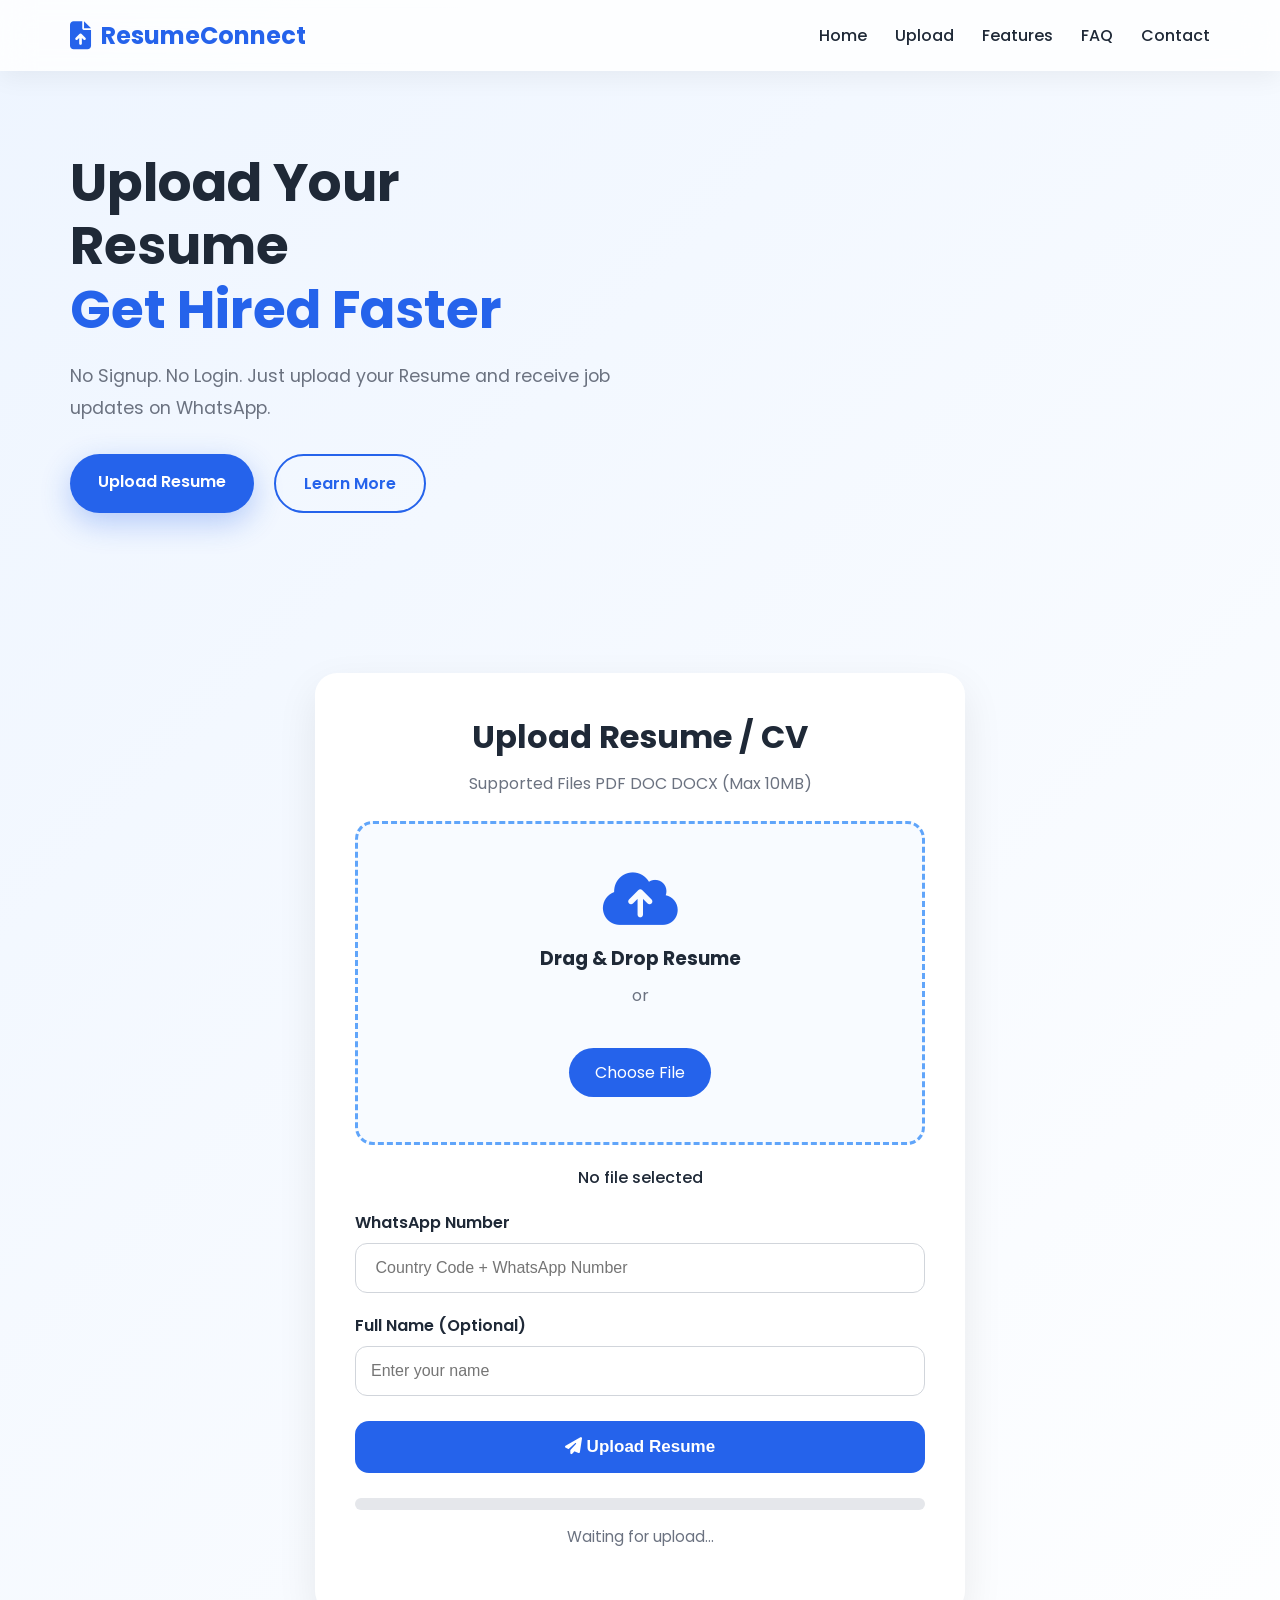
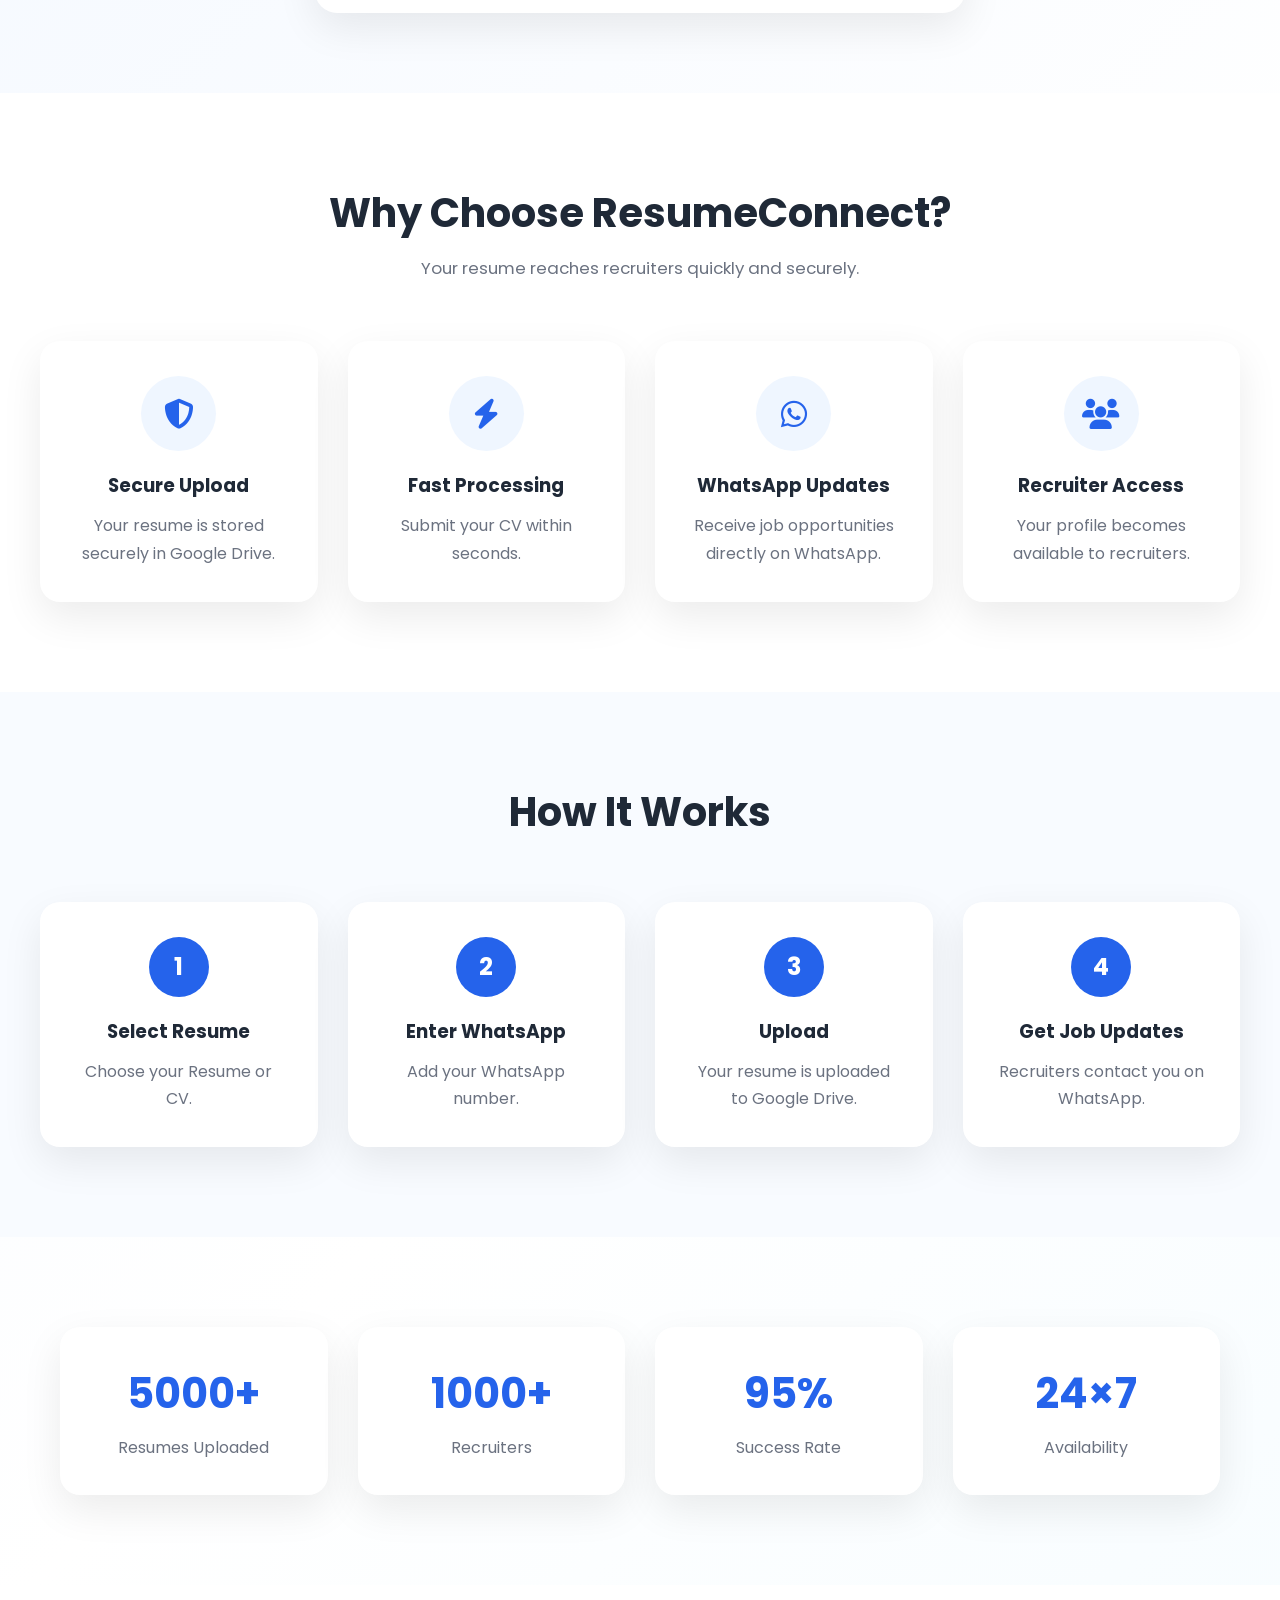
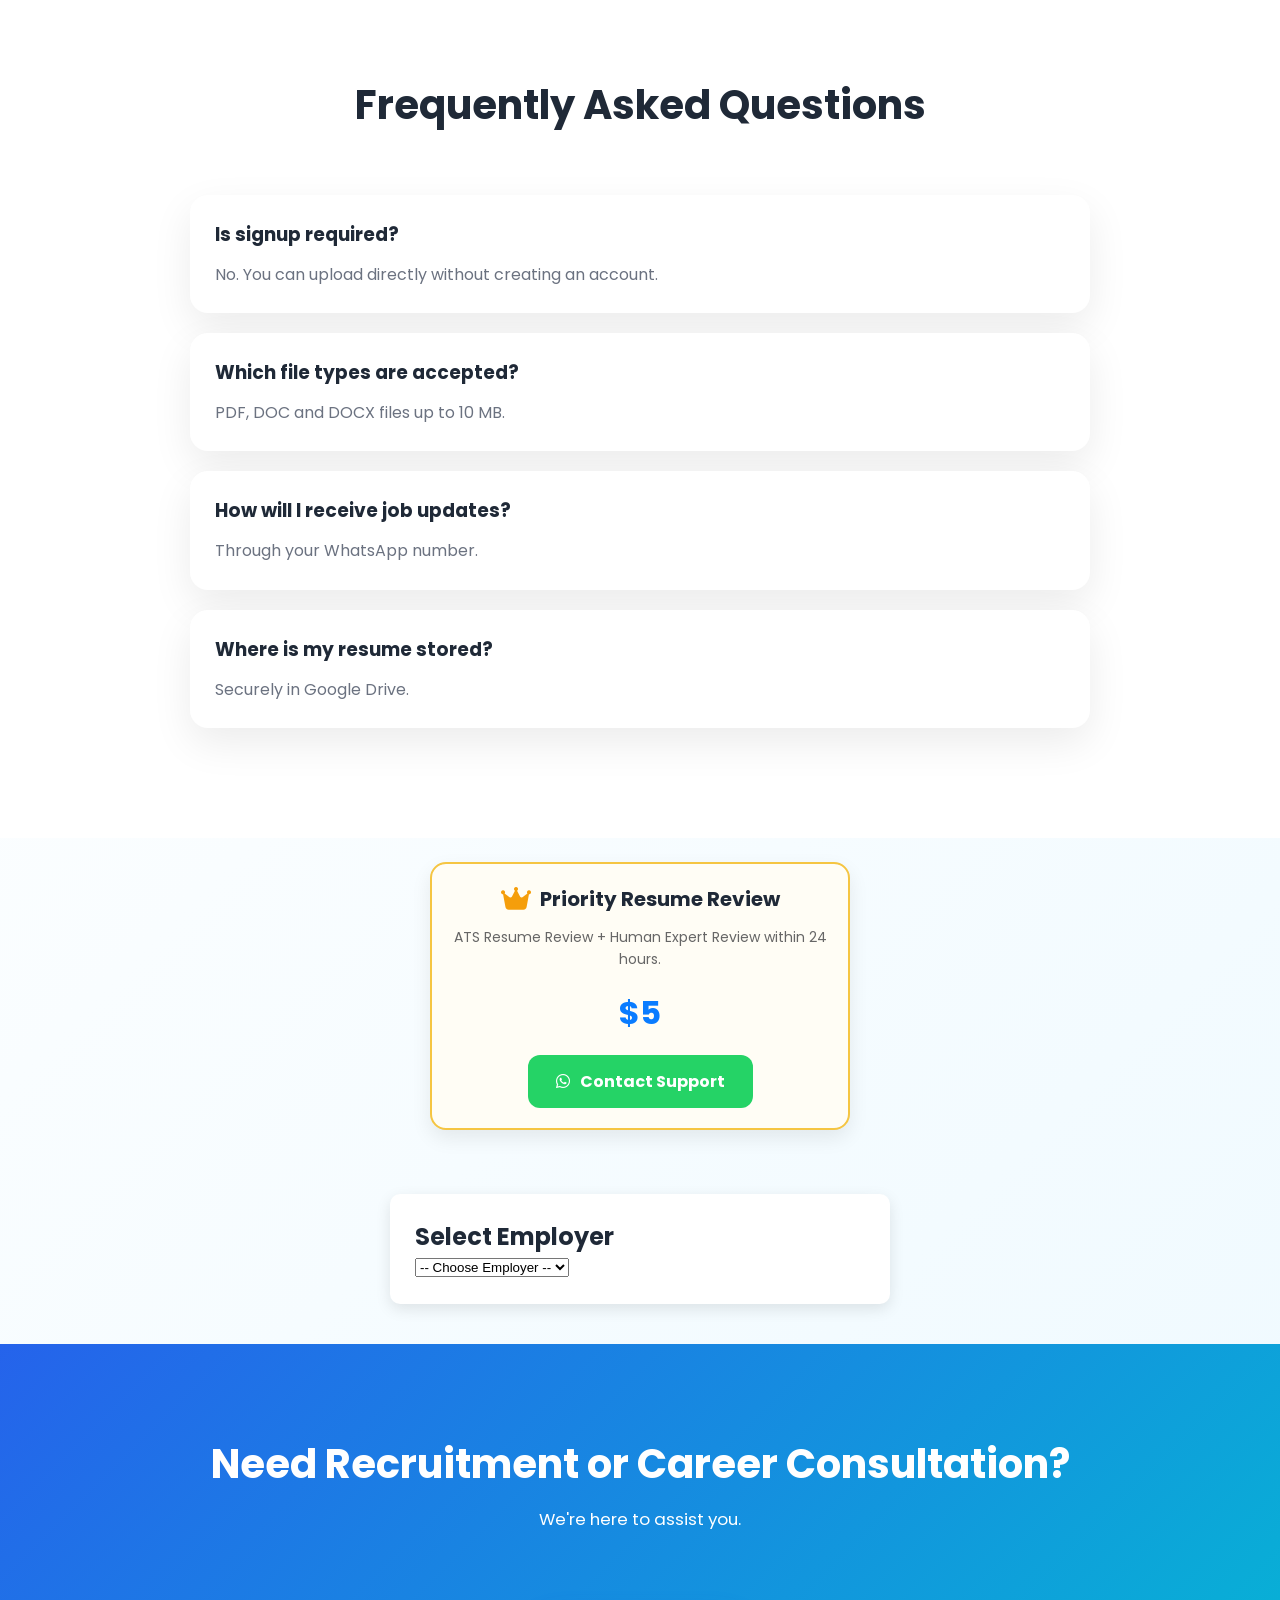
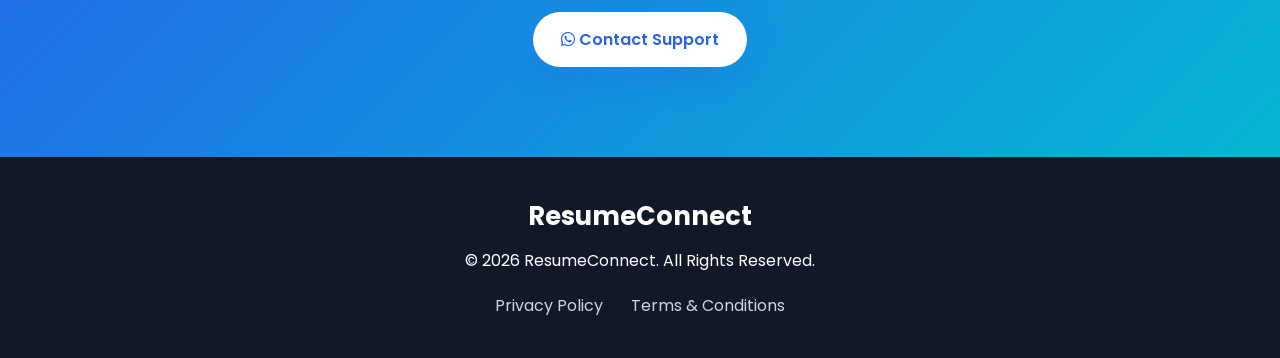
==== index.html @ d7effb2f "Update employer options and resume data in HTML" ====
<!DOCTYPE html>
<html lang="en">

<head>
     <script 
  src="https://www.paypal.com/sdk/js?client-id=BAANwyxr1HdCuEDEHRV8yUer4SgSxndlRr9luYBa_wsz7UyWCj4NZABFgN56H23LthIzaVxURH0IZJBGes&components=hosted-buttons&disable-funding=venmo&currency=USD">
</script>

<meta charset="UTF-8">
<meta name="viewport"
content="width=device-width, initial-scale=1.0">

<title>ResumeConnect| Resume Upload Portal | Get Hired Faster</title>

<meta name="description"
content="Upload your Resume or CV without Signup and get job opportunities on WhatsApp.">

<meta name="keywords"
content="Resume Upload,CV Upload,Jobs,WhatsApp Jobs,Career">

<link rel="preconnect"
href="https://fonts.googleapis.com">

<link rel="preconnect"
href="https://fonts.gstatic.com"
crossorigin>

<link href="https://fonts.googleapis.com/css2?family=Poppins:wght@300;400;500;600;700;800&display=swap"
rel="stylesheet">

<link rel="stylesheet"
href="style.css">

<link rel="stylesheet"
href="https://cdnjs.cloudflare.com/ajax/libs/font-awesome/6.6.0/css/all.min.css">

</head>

<body>

<!-- Loading Screen -->



<!-- Navigation -->

<header>

<nav class="navbar">

<div class="logo">

<i class="fa-solid fa-file-arrow-up"></i>

<span>ResumeConnect</span>

</div>

<ul>

<li><a href="https://resumeconnect.online">Home</a></li>

<li><a href="#upload">Upload</a></li>

<li><a href="#features">Features</a></li>

<li><a href="#faq">FAQ</a></li>

<li><a href="#contact">Contact</a></li>

</ul>

</nav>

</header>

<!-- Hero Section -->

<section class="hero">

<div class="hero-left">

<h1>

Upload Your Resume

<span>Get Hired Faster</span>

</h1>

<p>

No Signup.

No Login.

Just upload your Resume and receive job updates on WhatsApp.

</p>

<div class="hero-buttons">

<a href="#upload"
class="primary-btn">

Upload Resume

</a>

<a href="#features"
class="secondary-btn">

Learn More

</a>

</div>

</div>

<div class="hero-right">



</div>

</section>

<!-- Upload Section -->

<section
id="upload"
class="upload-section">

<div class="upload-card">

<h2>

Upload Resume / CV

</h2>

<p>

Supported Files

PDF

DOC

DOCX

(Max 10MB)

</p>

<div
id="dropArea"
class="drop-area">

<i
class="fa-solid fa-cloud-arrow-up"></i>

<h3>

Drag & Drop Resume

</h3>

<p>

or

</p>

<label
for="resume">

Choose File

</label>
<input
    type="file"
    id="resume"
    accept=".pdf,.doc,.docx"
    style="display:none;"
>

</div>

<div class="selected-file">

<span id="fileName">

No file selected

</span>

</div>

<div class="form-group">

<label>

WhatsApp Number

</label>

<input

type="tel"

id="whatsapp"

placeholder=" Country Code + WhatsApp Number "

required>

</div>

<div class="form-group">

<label>

Full Name (Optional)

</label>

<input

type="text"

id="fullname"

placeholder="Enter your name">

</div>

<button
id="uploadBtn" type="button">

<i class="fa-solid fa-paper-plane"></i>

Upload Resume

</button>

<div
class="progress-box">

<div
id="progressBar">

</div>

</div>

<p
id="status">

Waiting for upload...

</p>

</div>

</section>
    
<!-- Features section starts in Part 2 -->



<!-- =========================
     FEATURES SECTION
========================= -->
<section id="features" class="features">

    <div class="section-title">
        <h2>Why Choose ResumeConnect?</h2>
        <p>Your resume reaches recruiters quickly and securely.</p>
    </div>

    <div class="feature-grid">

        <div class="feature-card">
            <i class="fa-solid fa-shield-halved"></i>
            <h3>Secure Upload</h3>
            <p>Your resume is stored securely in Google Drive.</p>
        </div>

        <div class="feature-card">
            <i class="fa-solid fa-bolt"></i>
            <h3>Fast Processing</h3>
            <p>Submit your CV within seconds.</p>
        </div>

        <div class="feature-card">
            <i class="fa-brands fa-whatsapp"></i>
            <h3>WhatsApp Updates</h3>
            <p>Receive job opportunities directly on WhatsApp.</p>
        </div>

        <div class="feature-card">
            <i class="fa-solid fa-users"></i>
            <h3>Recruiter Access</h3>
            <p>Your profile becomes available to recruiters.</p>
        </div>

    </div>

</section>

<!-- =========================
     HOW IT WORKS
========================= -->

<section class="steps">

    <div class="section-title">

        <h2>How It Works</h2>

    </div>

    <div class="steps-grid">

        <div class="step">
            <span>1</span>
            <h3>Select Resume</h3>
            <p>Choose your Resume or CV.</p>
        </div>

        <div class="step">
            <span>2</span>
            <h3>Enter WhatsApp</h3>
            <p>Add your WhatsApp number.</p>
        </div>

        <div class="step">
            <span>3</span>
            <h3>Upload</h3>
            <p>Your resume is uploaded to Google Drive.</p>
        </div>

        <div class="step">
            <span>4</span>
            <h3>Get Job Updates</h3>
            <p>Recruiters contact you on WhatsApp.</p>
        </div>

    </div>

</section>

<!-- =========================
     STATS
========================= -->

<section class="stats">

<div class="stat">
<h2>5000+</h2>
<p>Resumes Uploaded</p>
</div>

<div class="stat">
<h2>1000+</h2>
<p>Recruiters</p>
</div>

<div class="stat">
<h2>95%</h2>
<p>Success Rate</p>
</div>

<div class="stat">
<h2>24×7</h2>
<p>Availability</p>
</div>

</section>

<!-- =========================
     FAQ
========================= -->

<section id="faq" class="faq">

<div class="section-title">

<h2>Frequently Asked Questions</h2>

</div>

<div class="faq-item">
<h3>Is signup required?</h3>
<p>No. You can upload directly without creating an account.</p>
</div>

<div class="faq-item">
<h3>Which file types are accepted?</h3>
<p>PDF, DOC and DOCX files up to 10 MB.</p>
</div>

<div class="faq-item">
<h3>How will I receive job updates?</h3>
<p>Through your WhatsApp number.</p>
</div>

<div class="faq-item">
<h3>Where is my resume stored?</h3>
<p>Securely in Google Drive.</p>
</div>

</section>
    



    <div class="priority-box">

    <div class="priority-header">
        <i class="fa-solid fa-crown"></i>
        <h3>Priority Resume Review</h3>
    </div>

    <p class="priority-text">
        ATS Resume Review + Human Expert Review within 24 hours.
    </p>

    <div class="price">
        $5
    </div>
<a href="https://wa.me/918374924746?text=Hi%20ResumeConnect,%20I%20need%20help%20with%20Priority%20Resume%20Review."
   class="support-btn"
   target="_blank"
   rel="noopener">
    <i class="fa-brands fa-whatsapp"></i>
    Contact Support
</a>
</div>

</div>
     <div id="paypal-button-container"></div>
     <div class="form-wrapper">
    <!-- Resume upload form -->
</div>


<section class="container employer-target" style="max-width:500px;margin:40px auto;background:#fff;padding:25px;border-radius:10px;box-shadow:0 5px 15px rgba(0,0,0,.1);">
<h2>Select Employer</h2>
<select id="employerSelect">
<option value="">-- Choose Employer --</option>
<option value="clarity">Clarity</option>
<option value="flipkart">Flipkart</option>
<option value="blurb">Blurb</option>
<option value="Servicenow">ServiceNow</option>
</select>
<div class="result" id="resultBox" style="display:none;margin-top:20px;padding:20px;background:#eef7ff;border-left:5px solid #007bff;border-radius:6px;">
<h3 id="companyName"></h3>
<p>Weekly Resume Target</p>
<div class="range" id="targetRange" style="font-size:22px;font-weight:bold;color:#28a745;"></div>
</div>
</section>
<script>
const resumeData={clarity:"90",fipkart:"95",blurb:"98",Servicenow:"92"};
const select=document.getElementById("employerSelect");
const result=document.getElementById("resultBox");
const company=document.getElementById("companyName");
const range=document.getElementById("targetRange");
if(select){
select.addEventListener("change",function(){
const employer=this.value;
if(employer){
company.textContent=employer.charAt(0).toUpperCase()+employer.slice(1);
range.textContent=resumeData[employer];
result.style.display="block";
}else{result.style.display="none";}
});
}
</script>


<!-- =========================
     CONTACT
========================= -->

<section id="contact" class="contact">

<div class="section-title">

<h2>Need Recruitment or Career Consultation?</h2>

<p>We're here to assist you.</p>

</div>

<a href="https://wa.me/918374924746" class="primary-btn">

<i class="fa-brands fa-whatsapp"></i>

Contact Support

</a>

</section>

<!-- =========================
     FOOTER
========================= -->

<footer>

<div class="footer-logo">

ResumeConnect

</div>

<p>

© 2026 ResumeConnect. All Rights Reserved.

</p>

<div class="footer-links">

<a href="privacy.html">Privacy Policy</a>

<a href="terms.html">Terms & Conditions</a>

</div>

</footer>

<button id="backToTop">
↑
<i class="fa-solid fa-arrow-up"></i>
    <div id="paypal-button-container"></div>
</button>
     <script src="Script.js"></script>

</body>

</html>
---- style.css ----
/* ===========================
   GOOGLE FONTS & RESET
=========================== */

@import url('https://fonts.googleapis.com/css2?family=Poppins:wght@300;400;500;600;700;800&display=swap');

*{
    margin:0;
    padding:0;
    box-sizing:border-box;
}

:root{

    --primary:#2563eb;
    --primary-dark:#1d4ed8;
    --secondary:#06b6d4;
    --success:#22c55e;
    --danger:#ef4444;

    --text:#1f2937;
    --text-light:#6b7280;

    --bg:#f5f7fb;
    --white:#ffffff;

    --radius:18px;

    --shadow:
    0 15px 40px rgba(0,0,0,.08);

    --transition:.35s ease;
}

html{
    scroll-behavior:smooth;
}

body{

    font-family:'Poppins',sans-serif;

    background:linear-gradient(
    135deg,
    #eef5ff,
    #ffffff,
    #edf9ff);

    color:var(--text);

    overflow-x:hidden;

}



.spinner{

    width:65px;

    height:65px;

    border-radius:50%;

    border:6px solid #dbeafe;

    border-top:6px solid var(--primary);

    animation:spin 1s linear infinite;

}

@keyframes spin{

100%{

transform:rotate(360deg);

}

}

/* ===========================
      NAVIGATION
=========================== */

header{

position:sticky;

top:0;

z-index:999;

backdrop-filter:blur(16px);

background:rgba(255,255,255,.82);

box-shadow:0 8px 25px rgba(0,0,0,.05);

}

.navbar{

max-width:1200px;

margin:auto;

display:flex;

justify-content:space-between;

align-items:center;

padding:18px 30px;

}

.logo{

display:flex;

align-items:center;

gap:10px;

font-size:1.5rem;

font-weight:700;

color:var(--primary);

}

.logo i{

font-size:28px;

}

.navbar ul{

display:flex;

list-style:none;

gap:28px;

}

.navbar a{

text-decoration:none;

color:var(--text);

font-weight:500;

transition:.3s;

}

.navbar a:hover{

color:var(--primary);

}

/* ===========================
      HERO
=========================== */

.hero{

max-width:1200px;

margin:auto;

padding:80px 30px;

display:grid;

grid-template-columns:1fr 1fr;

gap:50px;

align-items:center;

}

.hero h1{

font-size:3.3rem;

line-height:1.2;

margin-bottom:20px;

}

.hero h1 span{

color:var(--primary);

display:block;

}

.hero p{

font-size:1.1rem;

line-height:1.8;

color:var(--text-light);

margin-bottom:30px;

}

.hero img{

width:100%;

animation:float 5s ease-in-out infinite;

}

@keyframes float{

50%{

transform:translateY(-18px);

}

}

/* ===========================
      BUTTONS
=========================== */

.hero-buttons{

display:flex;

gap:20px;

flex-wrap:wrap;

}

.primary-btn{

background:var(--primary);

color:#fff;

padding:15px 28px;

border-radius:50px;

text-decoration:none;

font-weight:600;

transition:var(--transition);

box-shadow:0 10px 30px rgba(37,99,235,.30);

}

.primary-btn:hover{

transform:translateY(-4px);

background:var(--primary-dark);

}

.secondary-btn{

padding:15px 28px;

border-radius:50px;

border:2px solid var(--primary);

text-decoration:none;

color:var(--primary);

font-weight:600;

transition:var(--transition);

}

.secondary-btn:hover{

background:var(--primary);

color:#fff;

}

/* ===========================
      UPLOAD CARD
=========================== */

.upload-section{

padding:80px 20px;

display:flex;

justify-content:center;

}

.upload-card{

width:100%;

max-width:650px;

background:#fff;

border-radius:22px;

padding:40px;

box-shadow:var(--shadow);

text-align:center;

}

.upload-card h2{

font-size:2rem;

margin-bottom:10px;

}

.upload-card p{

color:var(--text-light);

margin-bottom:25px;

}

.drop-area{

border:3px dashed #60a5fa;

padding:45px;

border-radius:18px;

cursor:pointer;

transition:.3s;

background:#f8fbff;

}

.drop-area:hover{

background:#eff6ff;

border-color:var(--primary);

}

.drop-area i{

font-size:60px;

color:var(--primary);

margin-bottom:15px;

}

.drop-area h3{

margin-bottom:10px;

}

.drop-area label{

display:inline-block;

margin-top:15px;

padding:12px 26px;

background:var(--primary);

color:#fff;

border-radius:40px;

cursor:pointer;

}

.selected-file{

margin:20px 0;

font-weight:500;

color:var(--text);

}

.form-group{

margin-top:20px;

text-align:left;

}

.form-group label{

display:block;

margin-bottom:8px;

font-weight:600;

}

.form-group input{

width:100%;

padding:15px;

border-radius:12px;

border:1px solid #d1d5db;

font-size:16px;

outline:none;

transition:.3s;

}

.form-group input:focus{

border-color:var(--primary);

box-shadow:0 0 0 4px rgba(37,99,235,.15);

}

#uploadBtn{

margin-top:25px;

width:100%;

padding:16px;

border:none;

border-radius:14px;

background:var(--primary);

color:#fff;

font-size:17px;

font-weight:600;

cursor:pointer;

transition:.3s;

}

#uploadBtn:hover{

background:var(--primary-dark);

transform:translateY(-2px);

}

.progress-box{

margin-top:25px;

width:100%;

height:12px;

background:#e5e7eb;

border-radius:20px;

overflow:hidden;

}

#progressBar{

width:0%;

height:100%;

background:linear-gradient(
90deg,
#2563eb,
#06b6d4);

transition:width .4s ease;

}

#status{

margin-top:15px;

font-size:.95rem;

color:var(--text-light);

}


/* ===========================
   RESPONSIVE DESIGN
=========================== */

@media (max-width:1024px){

.hero{
grid-template-columns:1fr;
text-align:center;
}

.hero-buttons{
justify-content:center;
}

.hero-right{
order:-1;
}

.navbar{
padding:16px 20px;
}

}

@media (max-width:768px){

.navbar{
flex-direction:column;
gap:18px;
}

.navbar ul{
flex-wrap:wrap;
justify-content:center;
gap:16px;
}

.hero{
padding:60px 20px;
}

.hero h1{
font-size:2.4rem;
}

.upload-card{
padding:25px;
}

.drop-area{
padding:30px 20px;
}

.section-title h2{
font-size:2rem;
}

}

@media (max-width:480px){

.hero h1{
font-size:2rem;
}

.primary-btn,
.secondary-btn,
#uploadBtn{
width:100%;
text-align:center;
}

.feature-card,
.step,
.stat{
padding:25px;
}

}

/* ===========================
   SCROLLBAR
=========================== */

::-webkit-scrollbar{
width:10px;
}

::-webkit-scrollbar-track{
background:#eef2ff;
}

::-webkit-scrollbar-thumb{
background:var(--primary);
border-radius:20px;
}

::-webkit-scrollbar-thumb:hover{
background:var(--primary-dark);
}

/* ===========================
   ANIMATIONS
=========================== */

@keyframes fadeUp{

from{
opacity:0;
transform:translateY(40px);
}

to{
opacity:1;
transform:translateY(0);
}

}

@keyframes zoomIn{

from{
opacity:0;
transform:scale(.9);
}

to{
opacity:1;
transform:scale(1);
}

}

.feature-card,
.step,
.stat,
.faq-item,
.upload-card{

animation:fadeUp .8s ease both;

}

/* ===========================
   HOVER EFFECTS
=========================== */

.feature-card:hover,
.step:hover,
.stat:hover,
.faq-item:hover{

transform:translateY(-8px);

box-shadow:0 20px 45px rgba(0,0,0,.12);

}

/* ===========================
   INPUT STATES
=========================== */

input:focus{

outline:none;

border-color:var(--primary);

box-shadow:0 0 0 4px rgba(37,99,235,.15);

}

/* ===========================
   DARK MODE
=========================== */

body.dark{

background:#0f172a;

color:#f8fafc;

}

body.dark header{

background:rgba(15,23,42,.9);

}

body.dark .upload-card,
body.dark .feature-card,
body.dark .step,
body.dark .faq-item,
body.dark .stat{

background:#1e293b;

color:#fff;

}

body.dark p{

color:#cbd5e1;

}

body.dark footer{

background:#020617;

}

/* ===========================
   UTILITIES
=========================== */

.text-center{
text-align:center;
}

.hidden{
display:none;
}

.mt-1{margin-top:10px;}
.mt-2{margin-top:20px;}
.mt-3{margin-top:30px;}
.mt-4{margin-top:40px;}

.mb-1{margin-bottom:10px;}
.mb-2{margin-bottom:20px;}
.mb-3{margin-bottom:30px;}
.mb-4{margin-bottom:40px;}

/* ===========================
   REDUCED MOTION
=========================== */

@media (prefers-reduced-motion:reduce){

*{
animation:none !important;
transition:none !important;
scroll-behavior:auto !important;
}

}

/* ===========================
   PRINT
=========================== */

@media print{

header,
footer,
#backToTop,
#loader{

display:none;

}

body{

background:#fff;

color:#000;

}

  }
/* ===========================
   SECTION TITLE
=========================== */

.section-title{
    text-align:center;
    margin-bottom:60px;
}

.section-title h2{
    font-size:2.5rem;
    color:var(--text);
    margin-bottom:12px;
}

.section-title p{
    color:var(--text-light);
    font-size:1.05rem;
}

/* ===========================
   FEATURES
=========================== */

.features{
    padding:90px 20px;
    background:#ffffff;
}

.feature-grid{
    max-width:1200px;
    margin:auto;
    display:grid;
    grid-template-columns:repeat(auto-fit,minmax(250px,1fr));
    gap:30px;
}

.feature-card{
    background:#fff;
    padding:35px;
    border-radius:20px;
    text-align:center;
    box-shadow:var(--shadow);
    transition:var(--transition);
}

.feature-card:hover{
    transform:translateY(-10px);
}

.feature-card i{
    width:75px;
    height:75px;
    border-radius:50%;
    background:#eff6ff;
    color:var(--primary);
    display:flex;
    justify-content:center;
    align-items:center;
    margin:0 auto 20px;
    font-size:30px;
}

.feature-card h3{
    margin-bottom:12px;
}

.feature-card p{
    color:var(--text-light);
    line-height:1.7;
}

/* ===========================
   HOW IT WORKS
=========================== */

.steps{
    padding:90px 20px;
    background:#f8fbff;
}

.steps-grid{
    max-width:1200px;
    margin:auto;
    display:grid;
    grid-template-columns:repeat(auto-fit,minmax(220px,1fr));
    gap:30px;
}

.step{
    background:#fff;
    padding:35px;
    border-radius:20px;
    text-align:center;
    box-shadow:var(--shadow);
}

.step span{
    display:inline-flex;
    justify-content:center;
    align-items:center;
    width:60px;
    height:60px;
    border-radius:50%;
    background:var(--primary);
    color:#fff;
    font-size:24px;
    font-weight:700;
    margin-bottom:20px;
}

.step h3{
    margin-bottom:12px;
}

.step p{
    color:var(--text-light);
    line-height:1.7;
}

/* ===========================
   STATS
=========================== */

.stats{
    padding:90px 20px;
    display:grid;
    grid-template-columns:repeat(auto-fit,minmax(220px,1fr));
    gap:30px;
    max-width:1200px;
    margin:auto;
}

.stat{
    background:#fff;
    border-radius:20px;
    padding:35px;
    text-align:center;
    box-shadow:var(--shadow);
}

.stat h2{
    color:var(--primary);
    font-size:2.6rem;
    margin-bottom:10px;
}

.stat p{
    color:var(--text-light);
}

/* ===========================
   FAQ
=========================== */

.faq{
    padding:90px 20px;
    background:#ffffff;
}

.faq-item{
    max-width:900px;
    margin:20px auto;
    padding:25px;
    border-radius:18px;
    background:#fff;
    box-shadow:var(--shadow);
}

.faq-item h3{
    margin-bottom:12px;
}

.faq-item p{
    color:var(--text-light);
    line-height:1.7;
}

/* ===========================
   CONTACT
=========================== */

.contact{
    padding:90px 20px;
    text-align:center;
    background:linear-gradient(135deg,#2563eb,#06b6d4);
    color:#fff;
}

.contact .section-title h2,
.contact .section-title p{
    color:#fff;
}

.contact .primary-btn{
    display:inline-block;
    margin-top:20px;
    background:#fff;
    color:var(--primary);
}

.contact .primary-btn:hover{
    background:#f1f5f9;
}

/* ===========================
   FOOTER
=========================== */

footer{
    background:#111827;
    color:#fff;
    padding:40px 20px;
    text-align:center;
}

.footer-logo{
    font-size:1.6rem;
    font-weight:700;
    margin-bottom:12px;
}

.footer-links{
    margin-top:20px;
}

.footer-links a{
    color:#d1d5db;
    margin:0 12px;
    text-decoration:none;
    transition:.3s;
}

.footer-links a:hover{
    color:#fff;
}

/* ===========================
   BACK TO TOP
=========================== */

#backToTop{
    position:fixed;
    right:25px;
    bottom:25px;
    width:55px;
    height:55px;
    border:none;
    border-radius:50%;
    background:var(--primary);
    color:#fff;
    cursor:pointer;
    display:flex;
    justify-content:center;
    align-items:center;
    font-size:20px;
    box-shadow:0 12px 25px rgba(0,0,0,.2);
    transition:var(--transition);
}

#backToTop:hover{
    transform:translateY(-5px);
    background:var(--primary-dark);
   }
.premium-box{
    margin:20px 0;
    padding:18px;
    border-radius:15px;
    background:#fff8e1;
    border:2px solid #fbbf24;
    text-align:left;
}

.premium-box h3{
    margin-bottom:10px;
}

.premium-box small{
    display:block;
    color:#666;
    margin-top:8px;
}

.priority-box{
    margin:20px 0;
    padding:18px;
    border:1px solid #f5c542;
    background:#fffdf5;
    border-radius:14px;
}

.priority-header{
    display:flex;
    align-items:center;
    gap:10px;
    margin-bottom:10px;
}

.priority-header i{
    color:#ff9800;
    font-size:22px;
}

.priority-header h3{
    margin:0;
    font-size:18px;
}

.priority-text{
    color:#555;
    font-size:14px;
    margin-bottom:12px;
    line-height:1.5;
}

.priority-option{
    display:flex;
    align-items:center;
    gap:10px;
    font-weight:600;
    cursor:pointer;
}

.priority-option input{
    width:18px;
    height:18px;
    cursor:pointer;
}

.priority-box{
    max-width:420px;
    margin:24px auto;
    padding:20px;
    background:#fffdf5;
    border:2px solid #f5c542;
    border-radius:16px;
    box-shadow:0 8px 20px rgba(0,0,0,.08);
    text-align:center;
}

.priority-header{
    display:flex;
    justify-content:center;
    align-items:center;
    gap:10px;
    margin-bottom:12px;
}

.priority-header i{
    color:#f59e0b;
    font-size:26px;
}

.priority-header h3{
    margin:0;
    font-size:20px;
    font-weight:700;
}

.priority-text{
    margin:12px 0 18px;
    color:#666;
    line-height:1.6;
}

.priority-option{
    display:flex;
    justify-content:center;
    align-items:center;
    gap:10px;
    font-weight:600;
    cursor:pointer;
}

.priority-option input{
    width:20px;
    height:20px;
}

.form-wrapper{
    display:flex;
    justify-content:center;
    align-items:center;
    width:100%;
}

.form-wrapper form{
    width:100%;
    max-width:500px;
}

.price{
    font-size:32px;
    font-weight:700;
    color:#0a7cff;
    margin:18px 0;
}

.paypal-btn{
    width:100%;
    max-width:320px;
    margin:20px auto 0;
    display:flex;
    align-items:center;
    justify-content:center;
    gap:12px;

    padding:16px 24px;

    background:#FFC439;
    color:#003087;

    border:2px solid #FFB300;
    border-radius:999px;

    font-size:18px;
    font-weight:700;

    cursor:pointer;
    text-decoration:none;

    transition:all .3s ease;

    box-shadow:0 8px 25px rgba(255,196,57,.35);
}

.paypal-btn i{
    font-size:24px;
    color:#003087;
}

.paypal-btn:hover{
    background:#FFD54F;
    transform:translateY(-3px);
    box-shadow:0 14px 35px rgba(255,196,57,.45);
}

.paypal-btn:active{
    transform:scale(.97);
}
.support-btn{
    display:inline-flex;
    align-items:center;
    justify-content:center;
    gap:10px;
    padding:14px 28px;
    background:#25D366;
    color:#fff;
    text-decoration:none;
    border-radius:12px;
    font-weight:700;
    font-size:16px;
    transition:.3s;
}

.support-btn:hover{
    background:#1da851;
    transform:translateY(-2px);
}
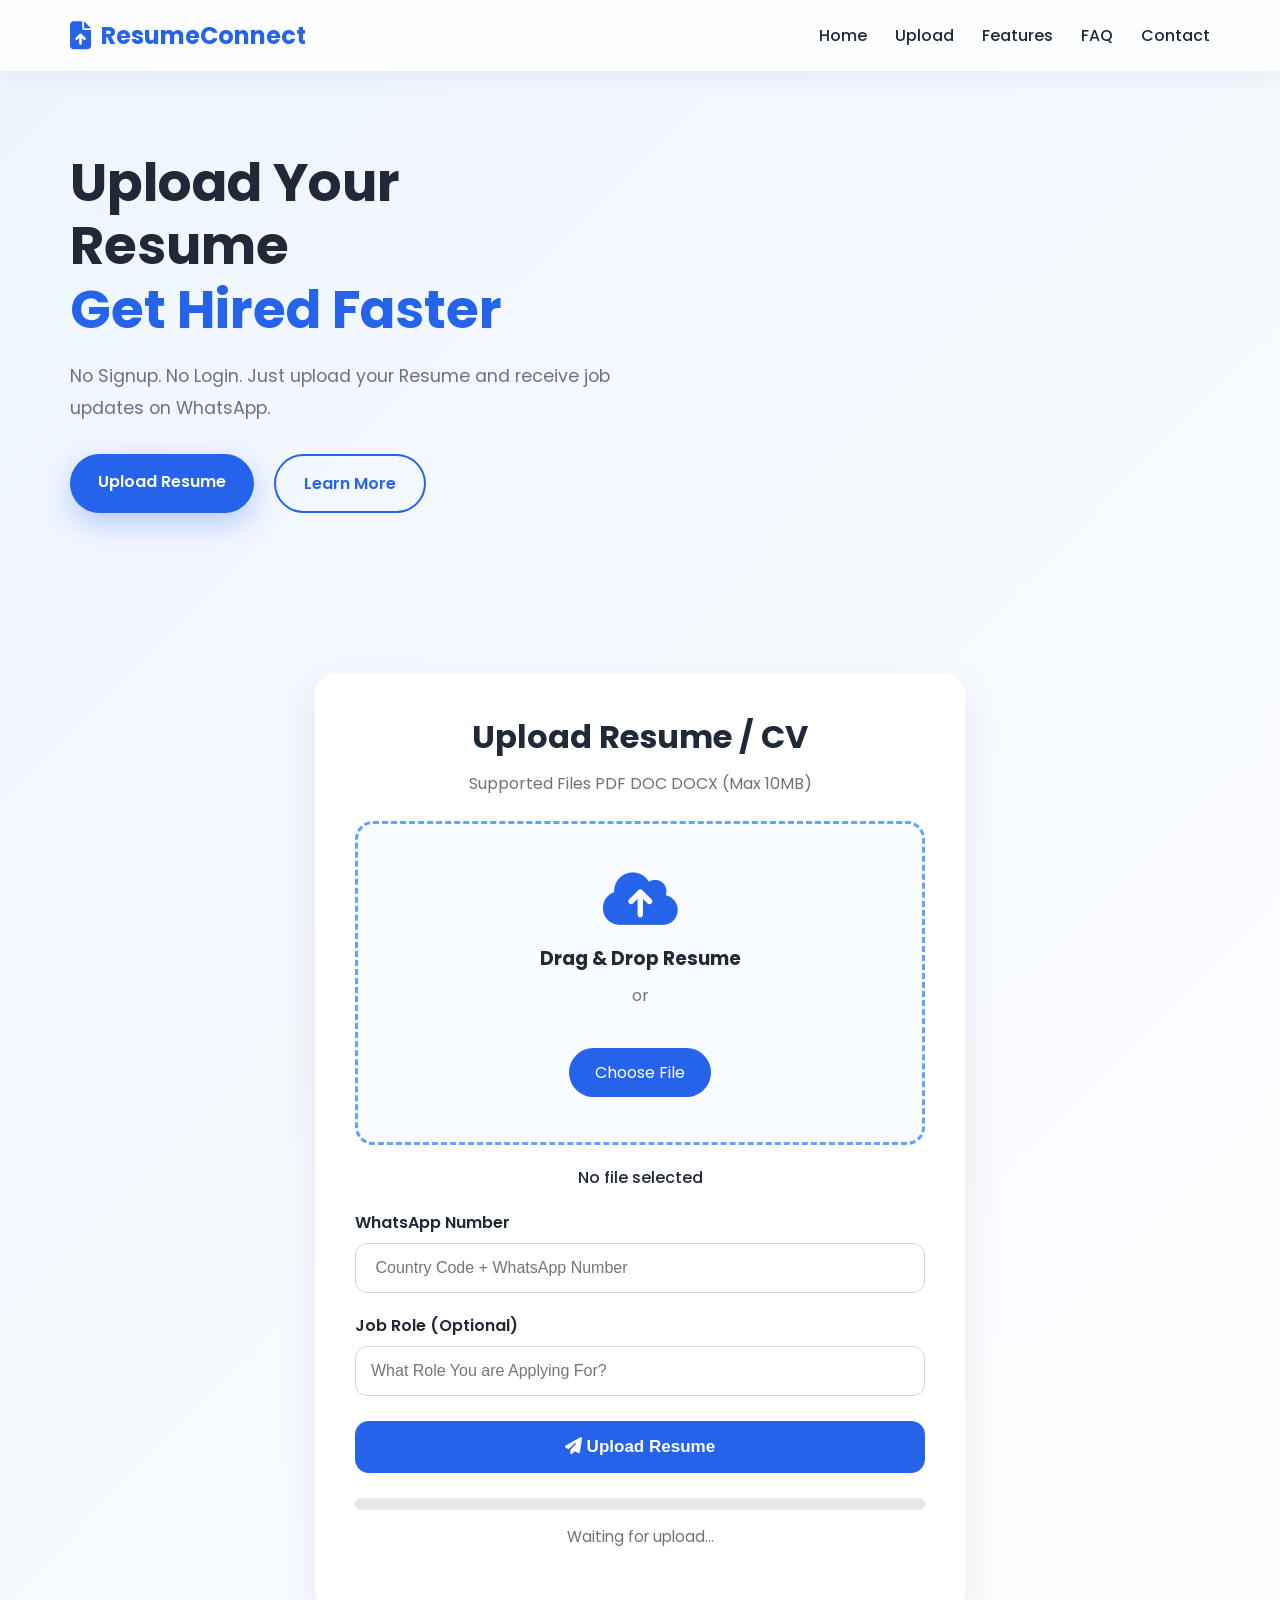
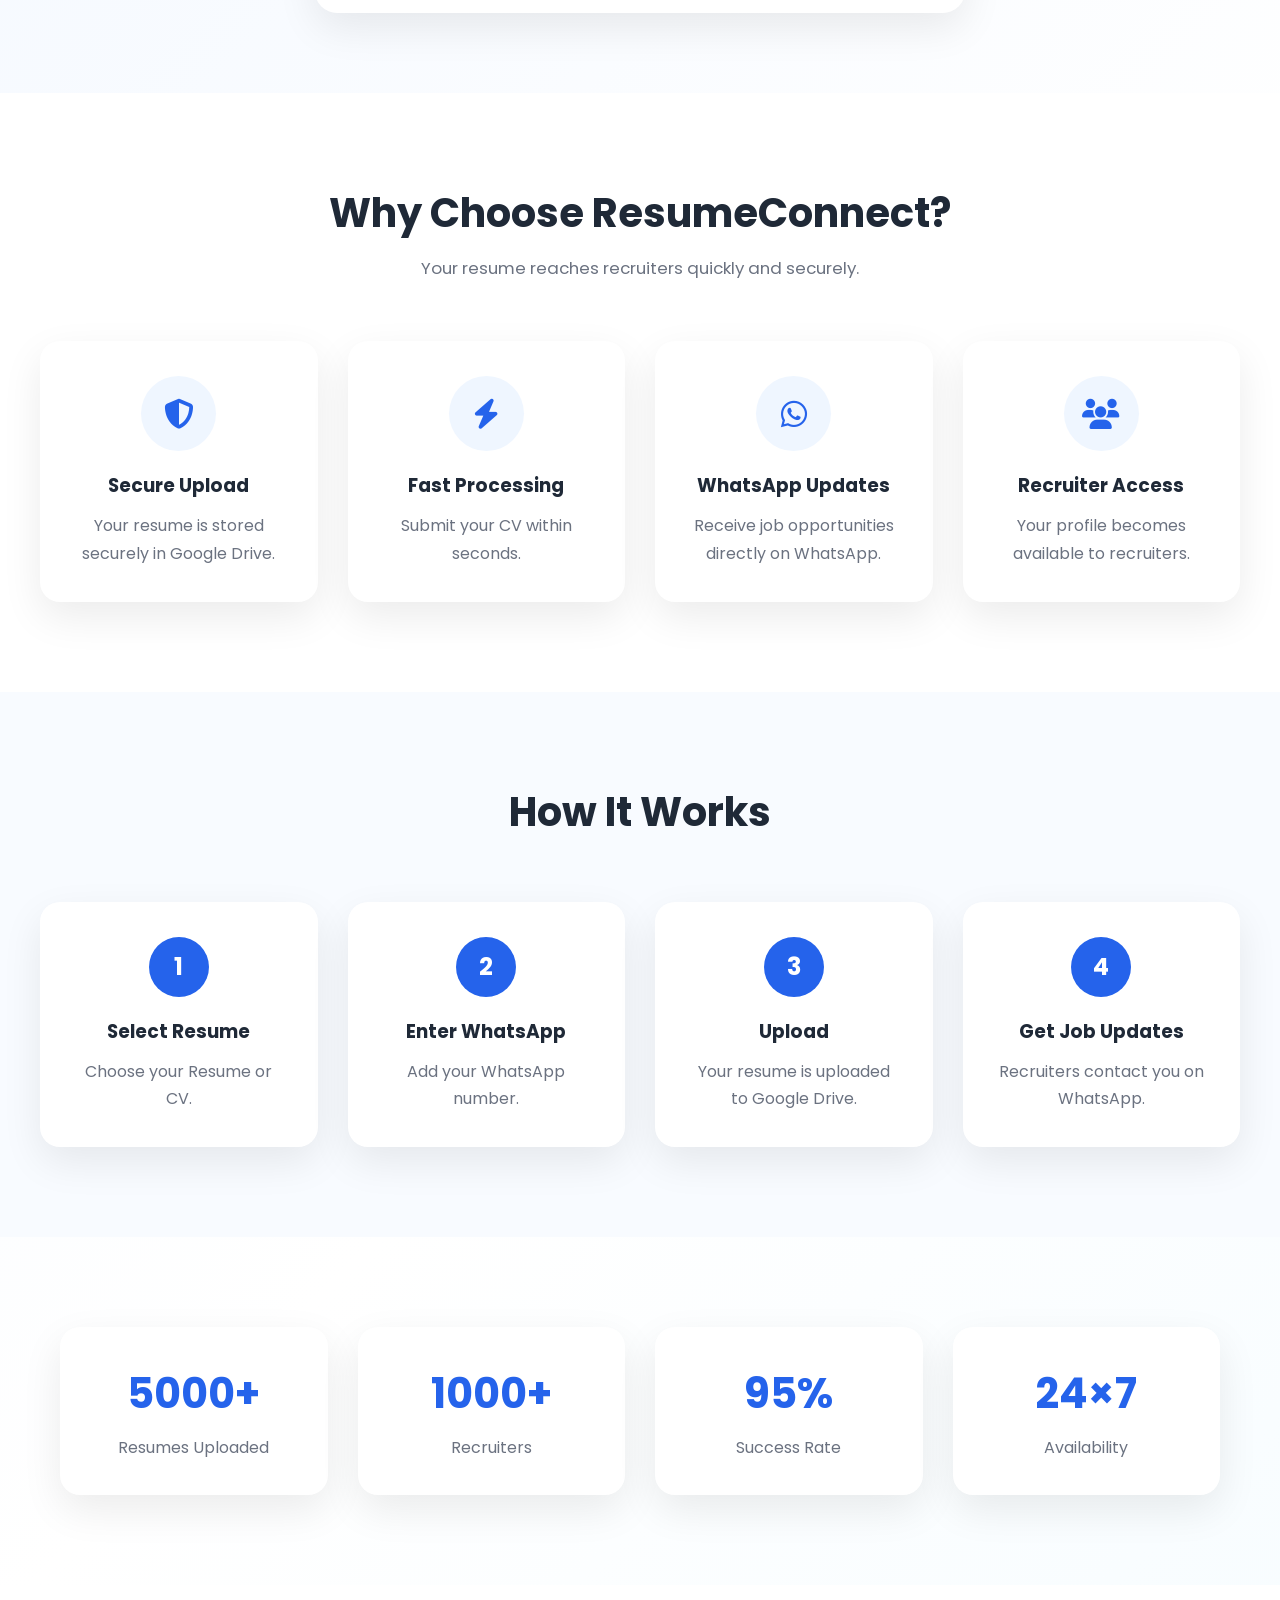
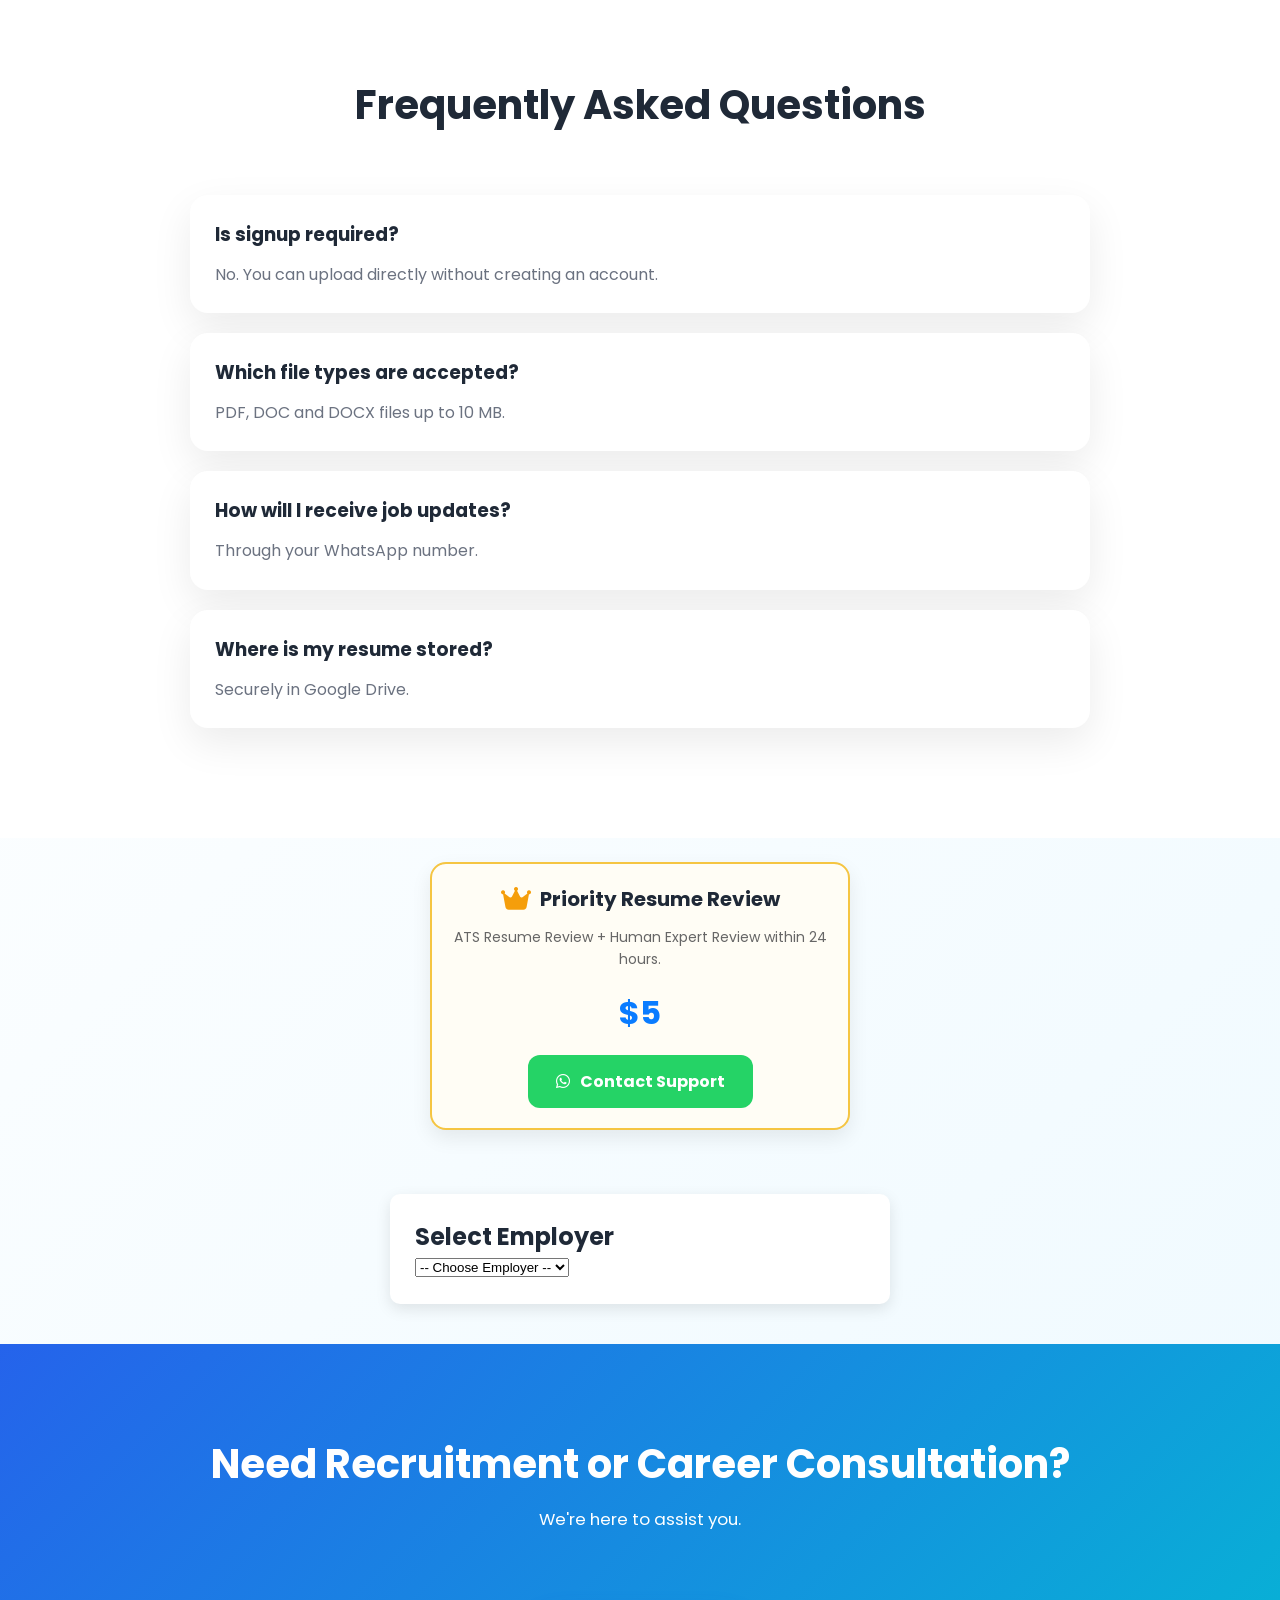
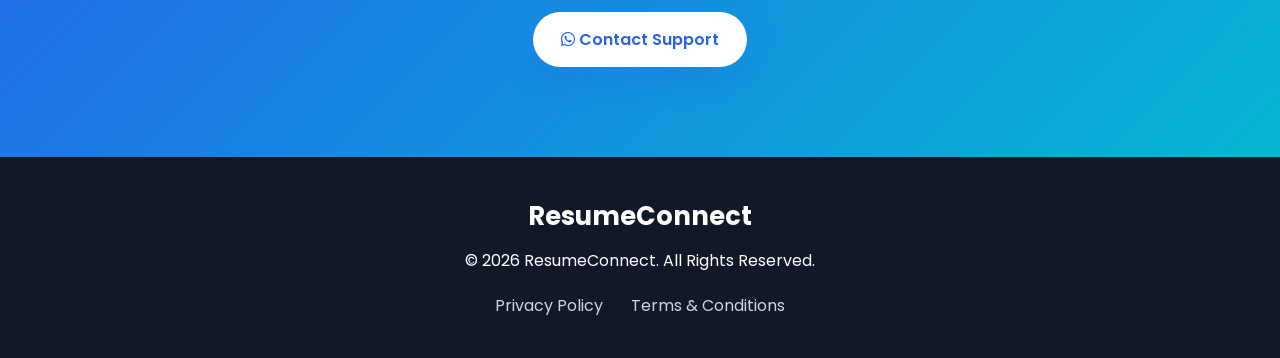
==== commit 122a718e: "Change label and placeholder for job role input" ====
--- a/index.html
+++ b/index.html
@@ -222,7 +222,7 @@
 
 <label>
 
-Full Name (Optional)
+Job Role (Optional)
 
 </label>
 
@@ -232,7 +232,7 @@
 
 id="fullname"
 
-placeholder="Enter your name">
+placeholder="What Role You are Applying For?">
 
 </div>
 
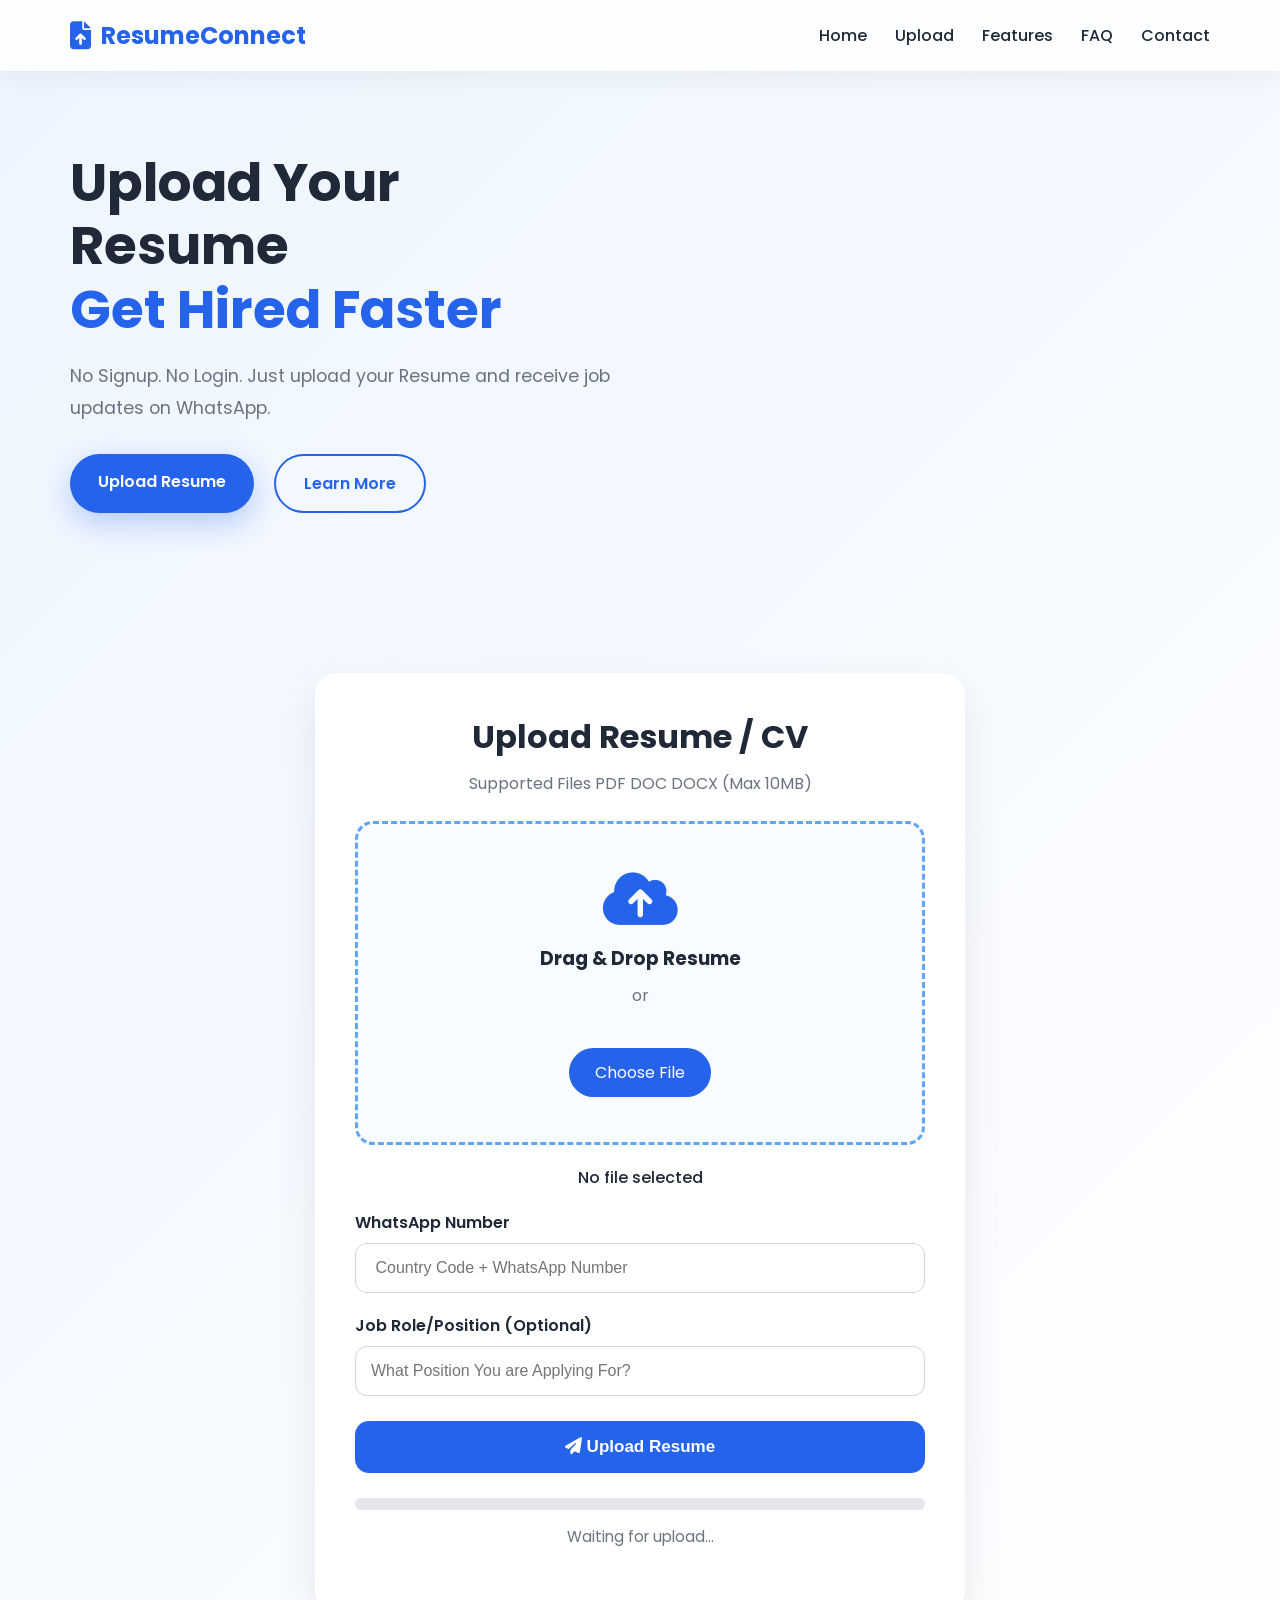
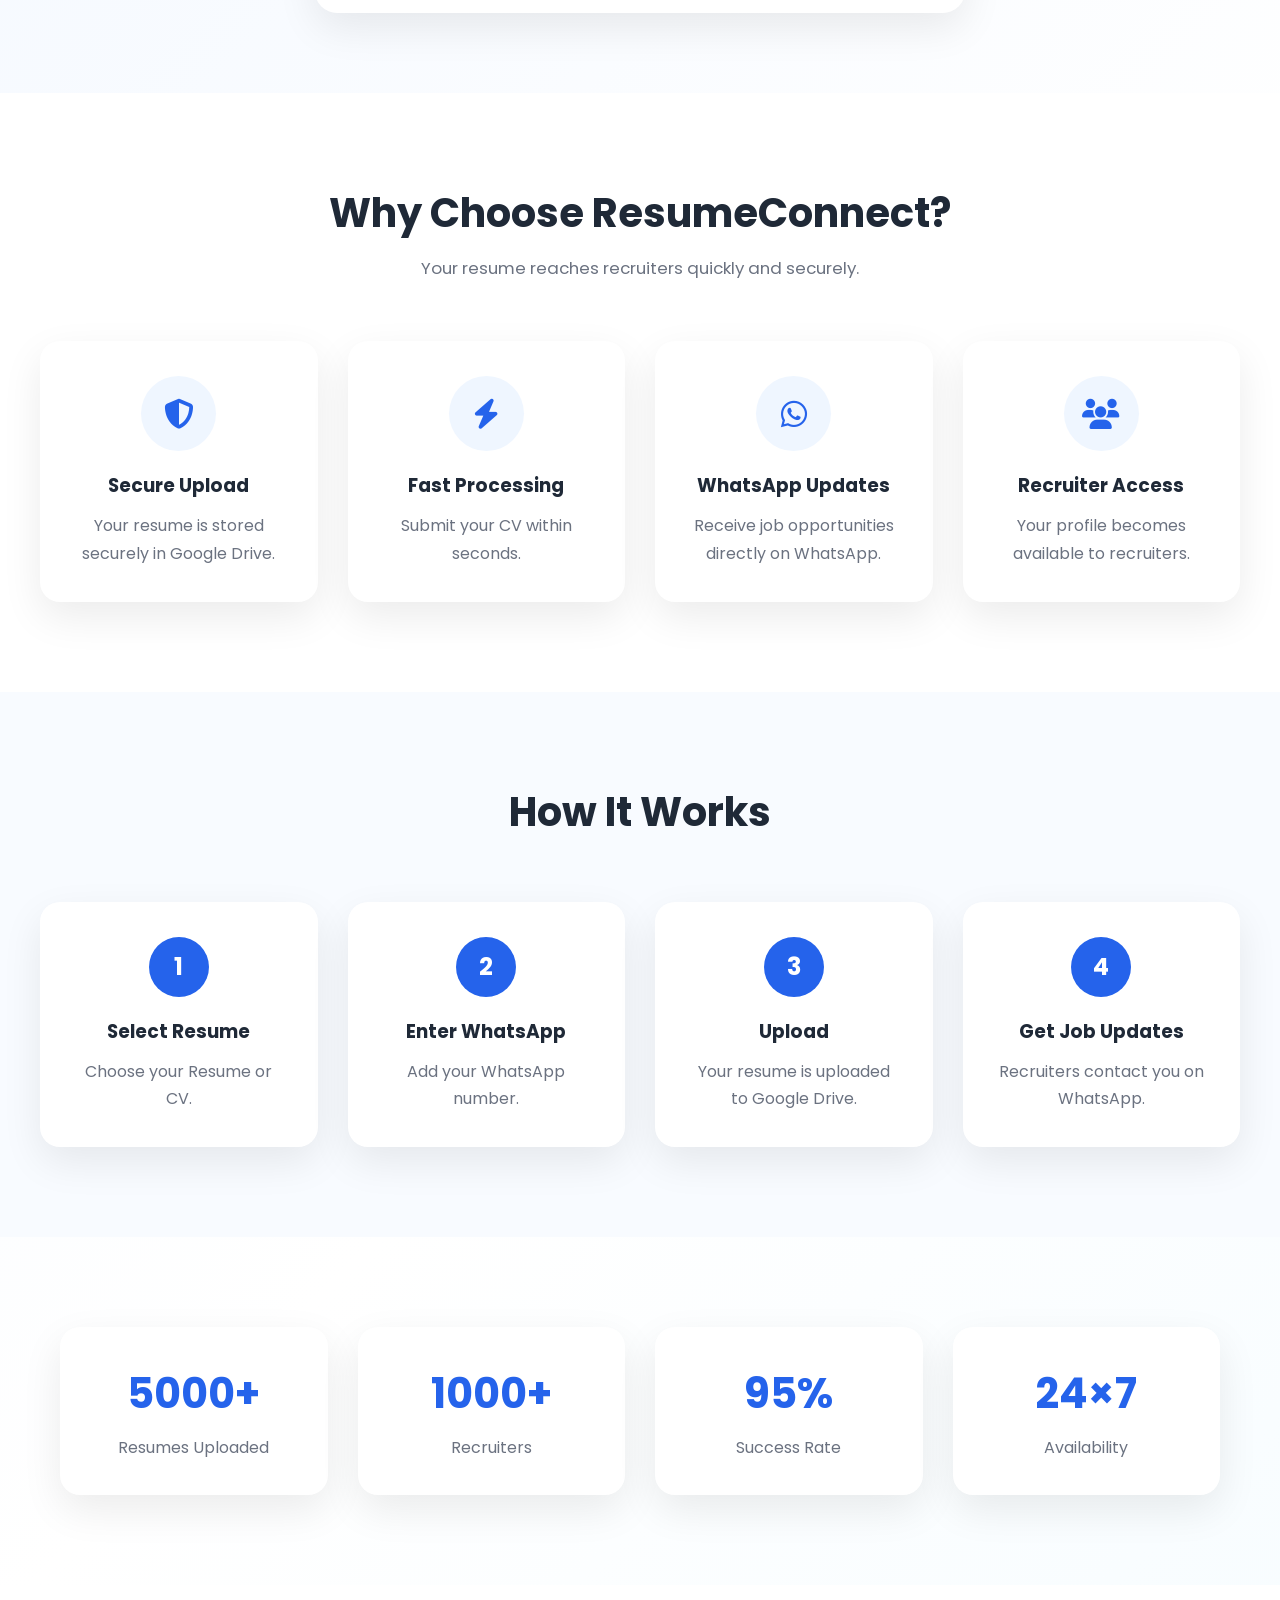
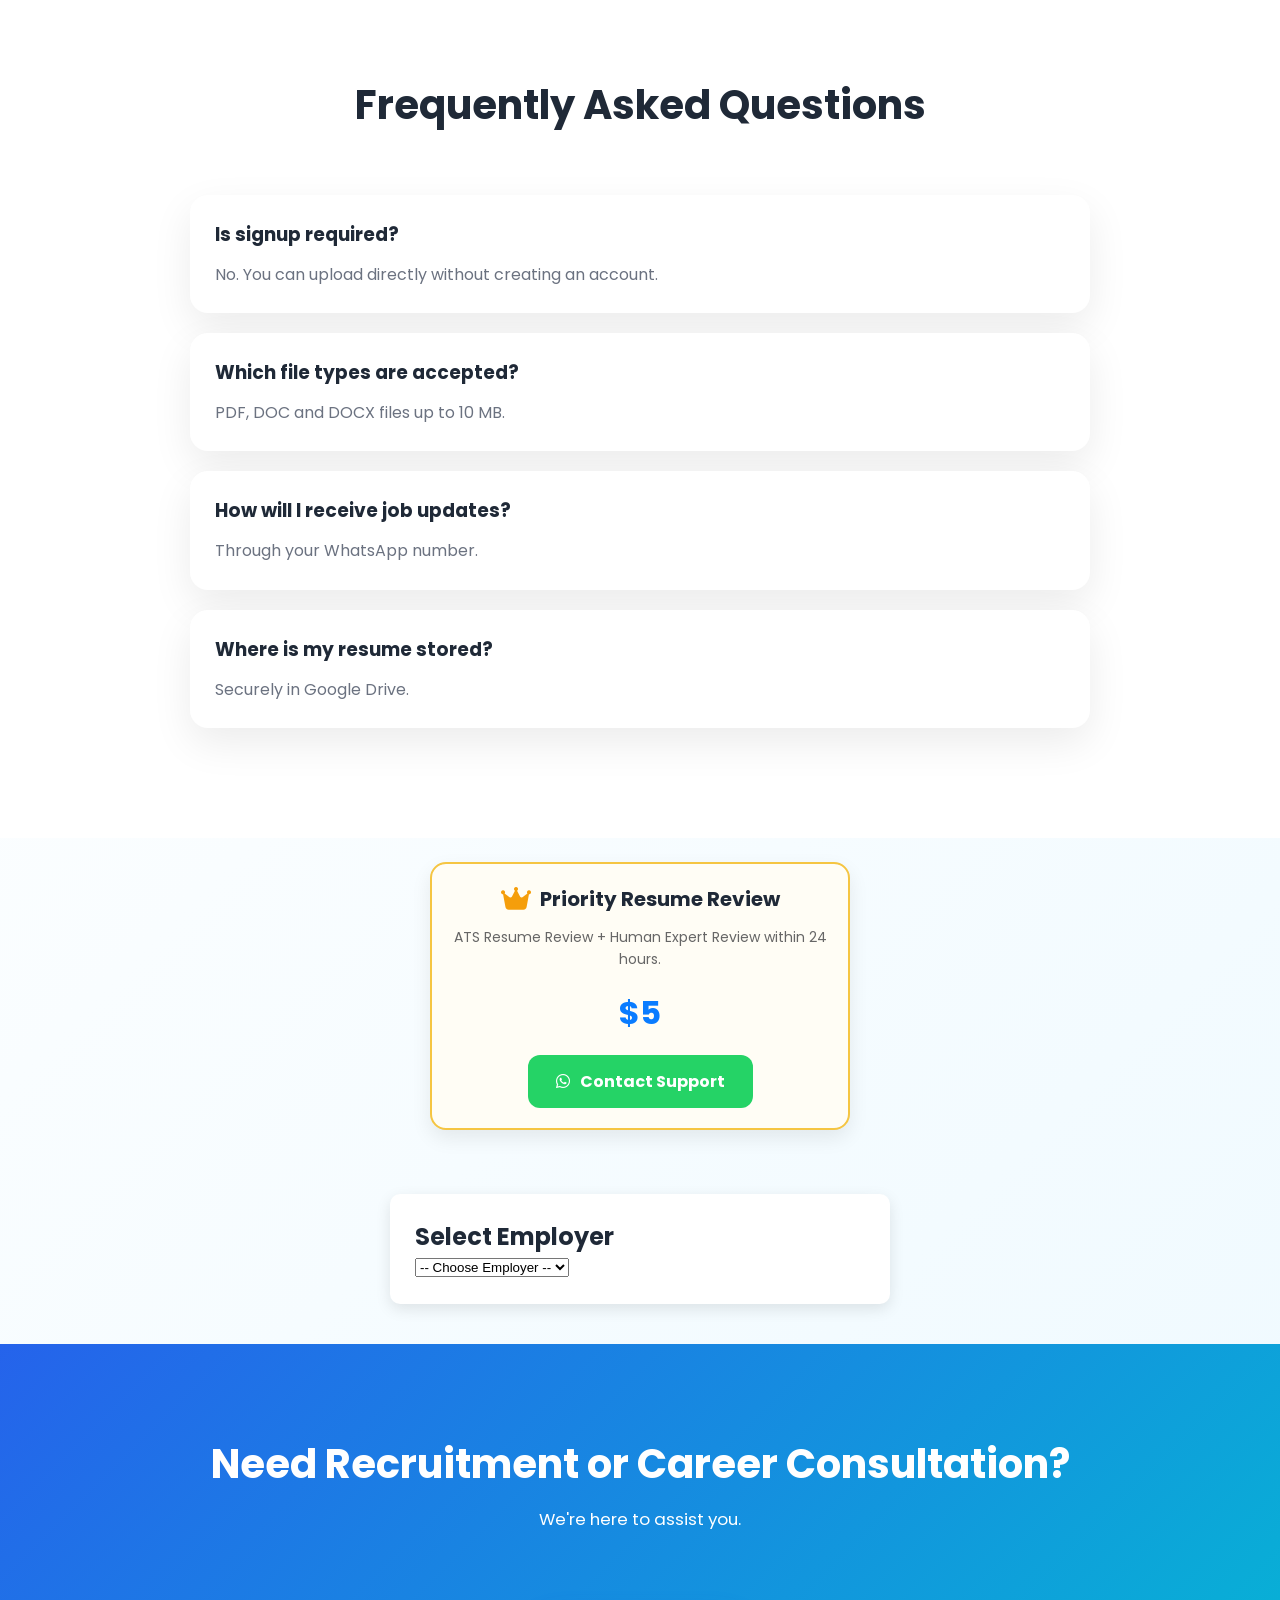
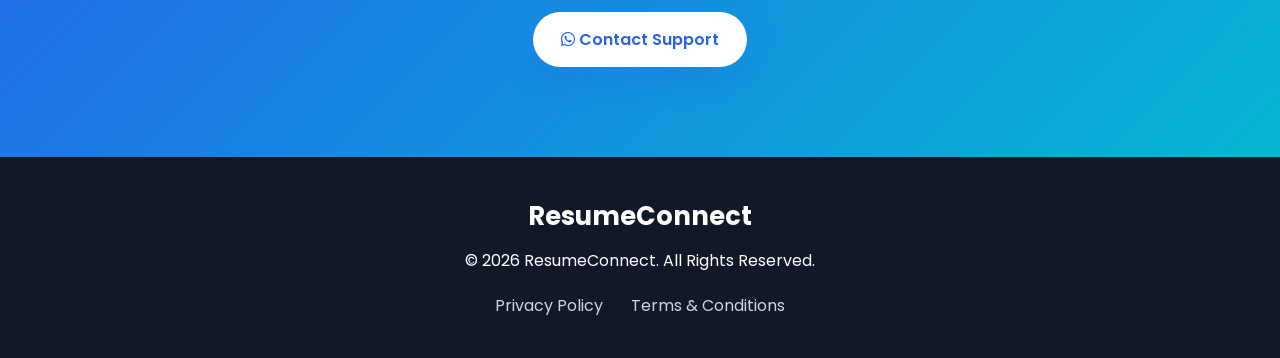
==== commit 2039dfae: "Update index.html" ====
--- a/index.html
+++ b/index.html
@@ -222,7 +222,7 @@
 
 <label>
 
-Job Role (Optional)
+Job Role/Position (Optional)
 
 </label>
 
@@ -232,7 +232,7 @@
 
 id="fullname"
 
-placeholder="What Role You are Applying For?">
+placeholder="What Position You are Applying For?">
 
 </div>
 
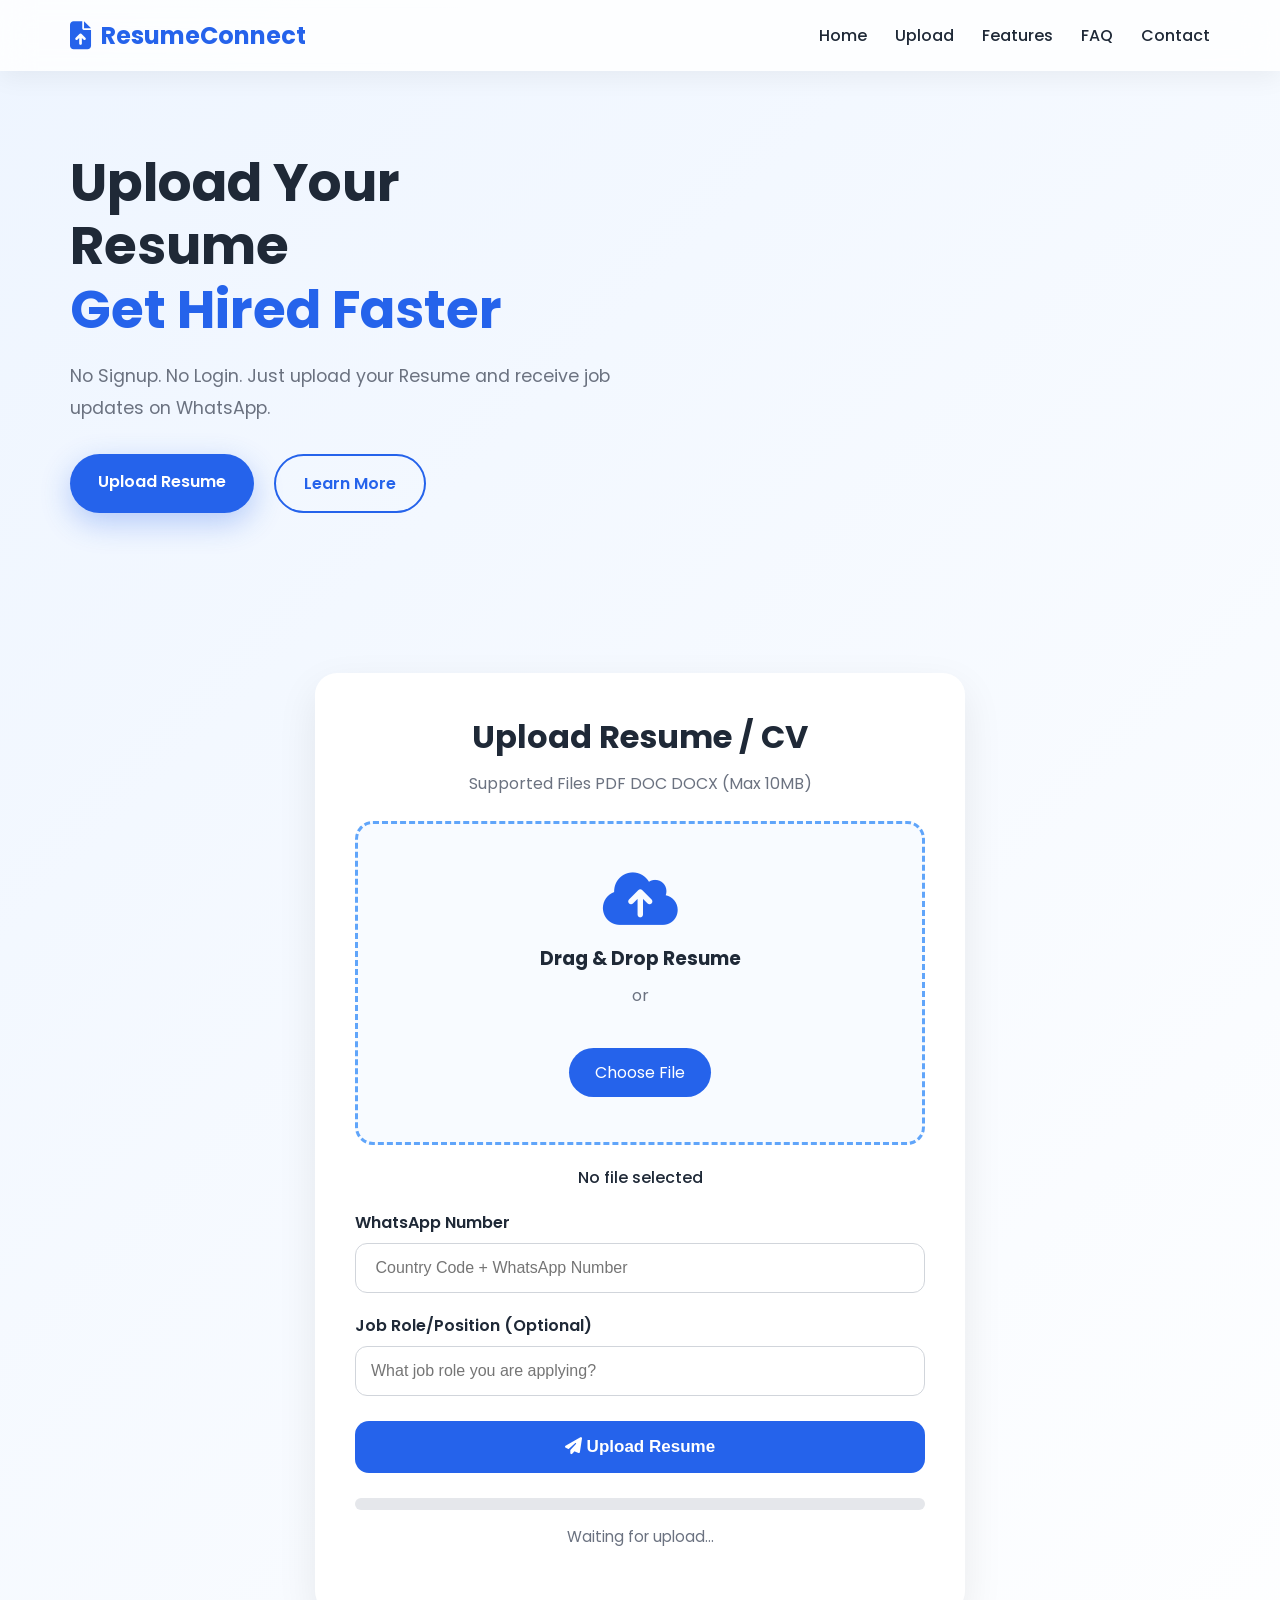
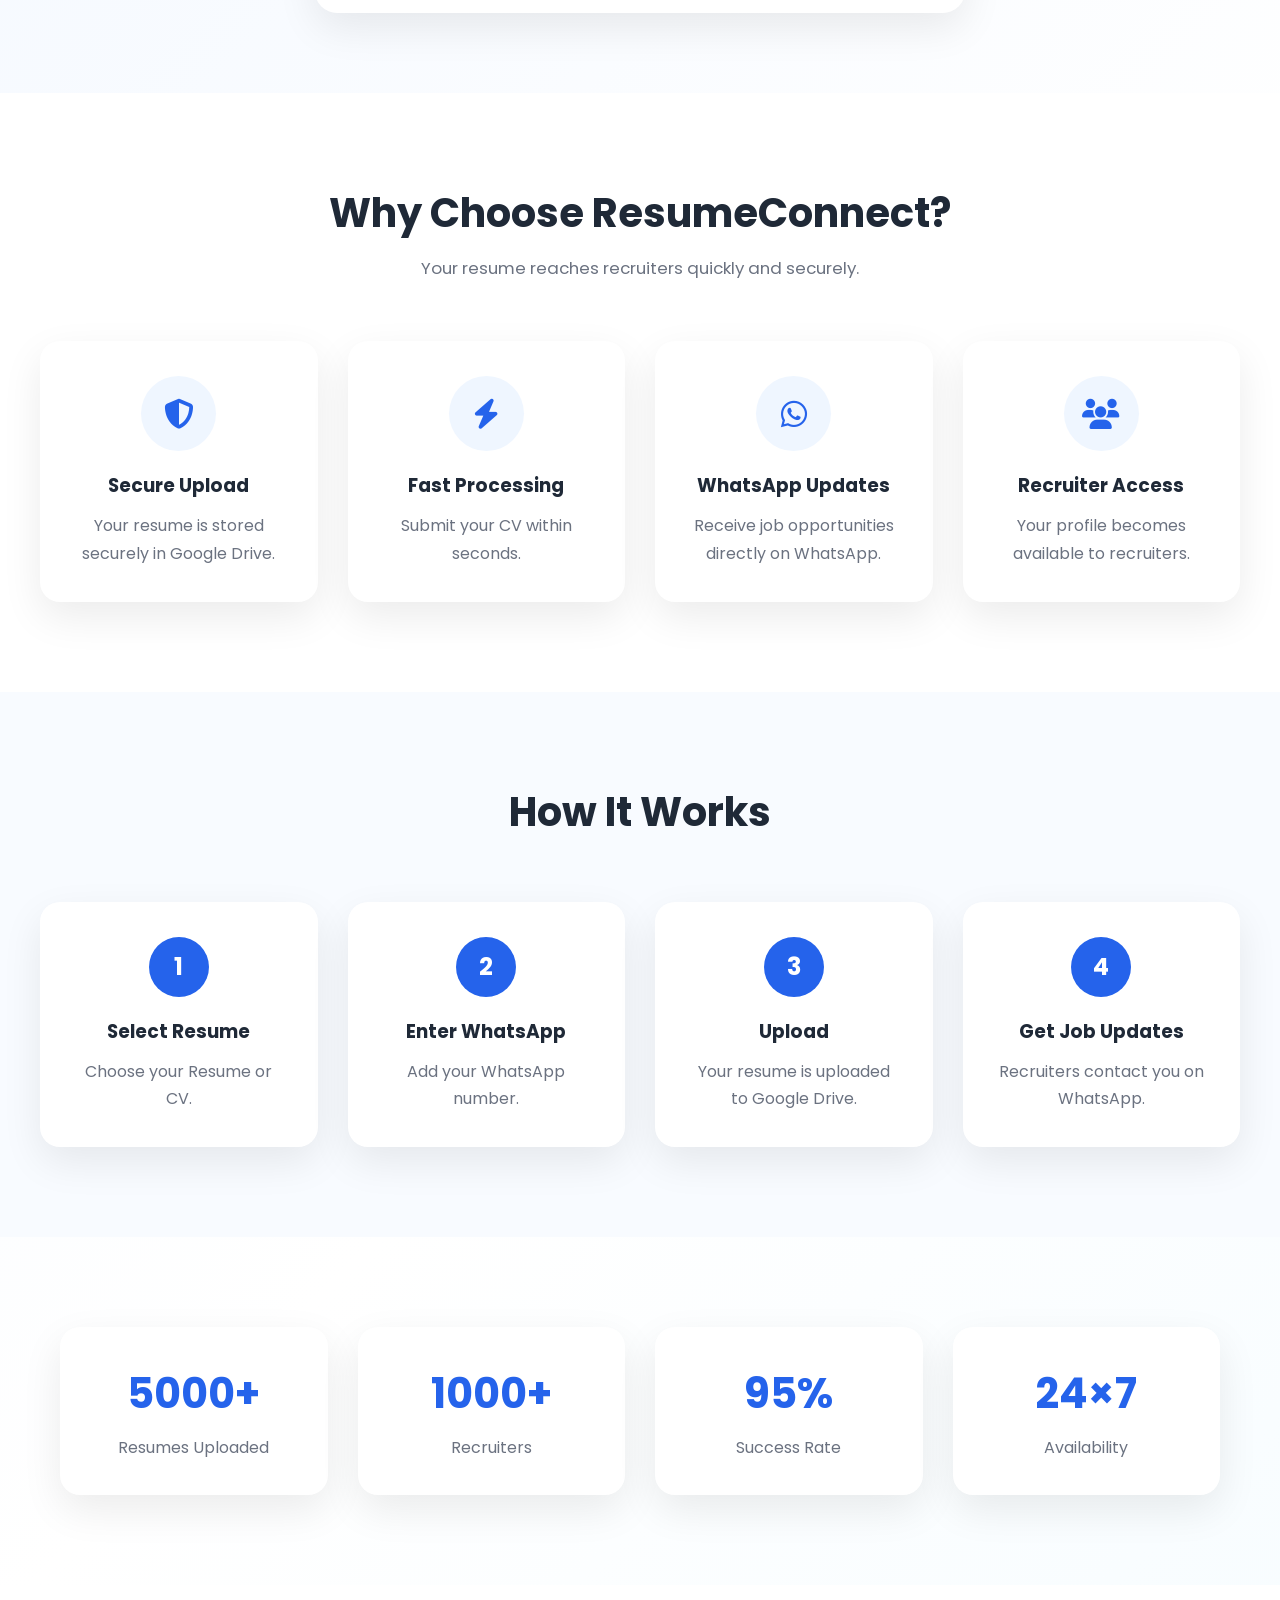
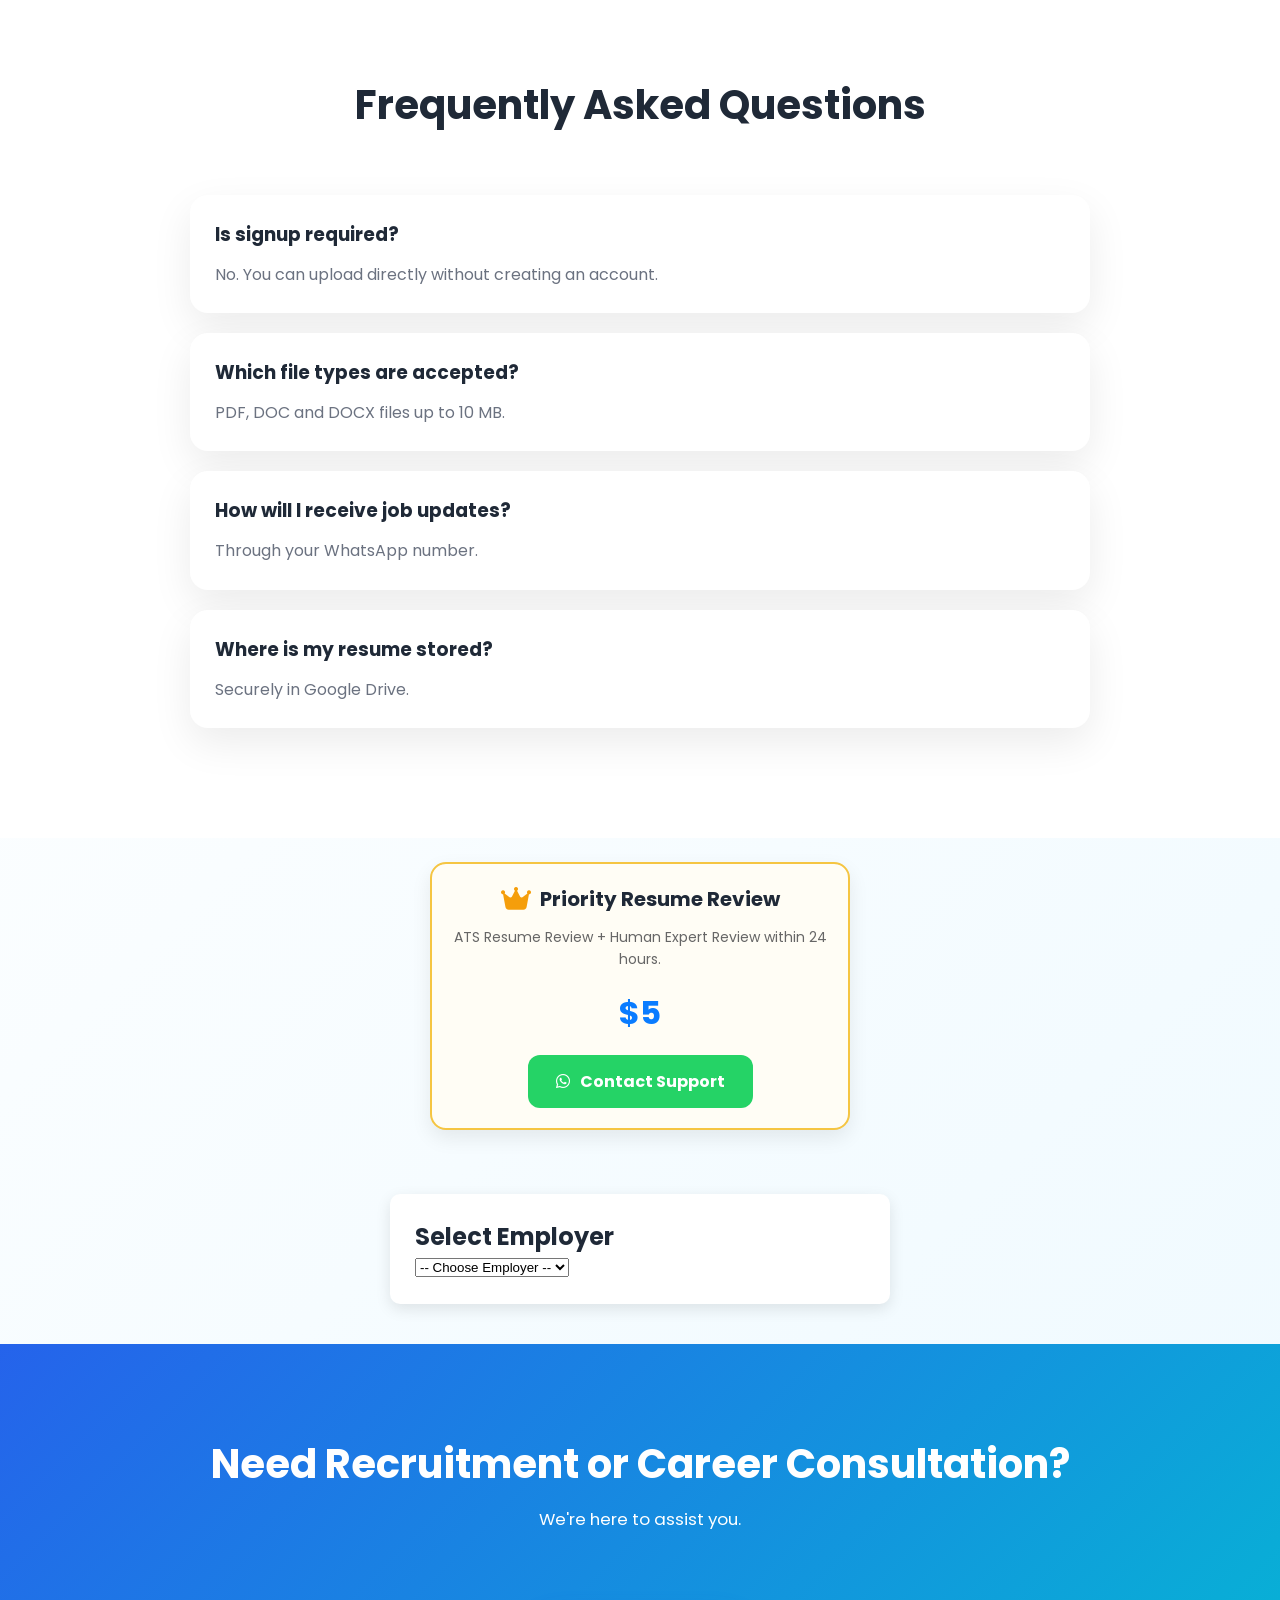
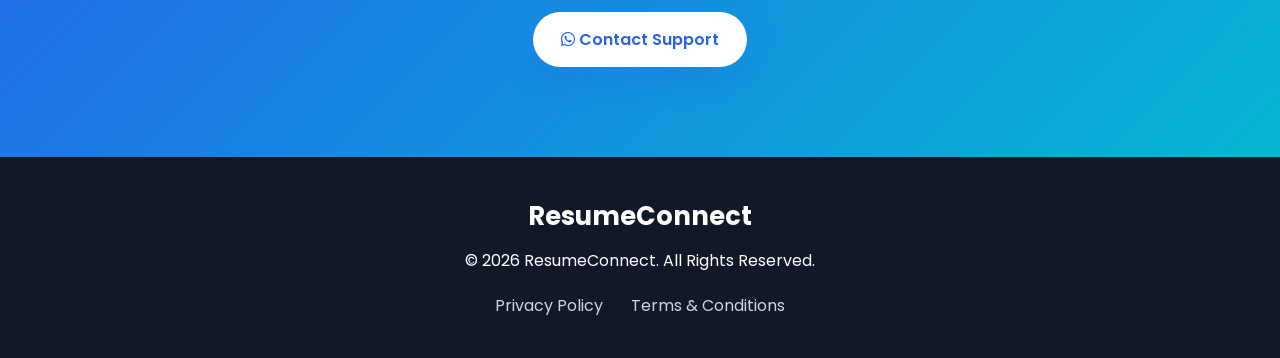
==== commit 67b488ee: "Update index.html" ====
--- a/index.html
+++ b/index.html
@@ -232,7 +232,7 @@
 
 id="fullname"
 
-placeholder="What Position You are Applying For?">
+placeholder="What job role you are applying?">
 
 </div>
 
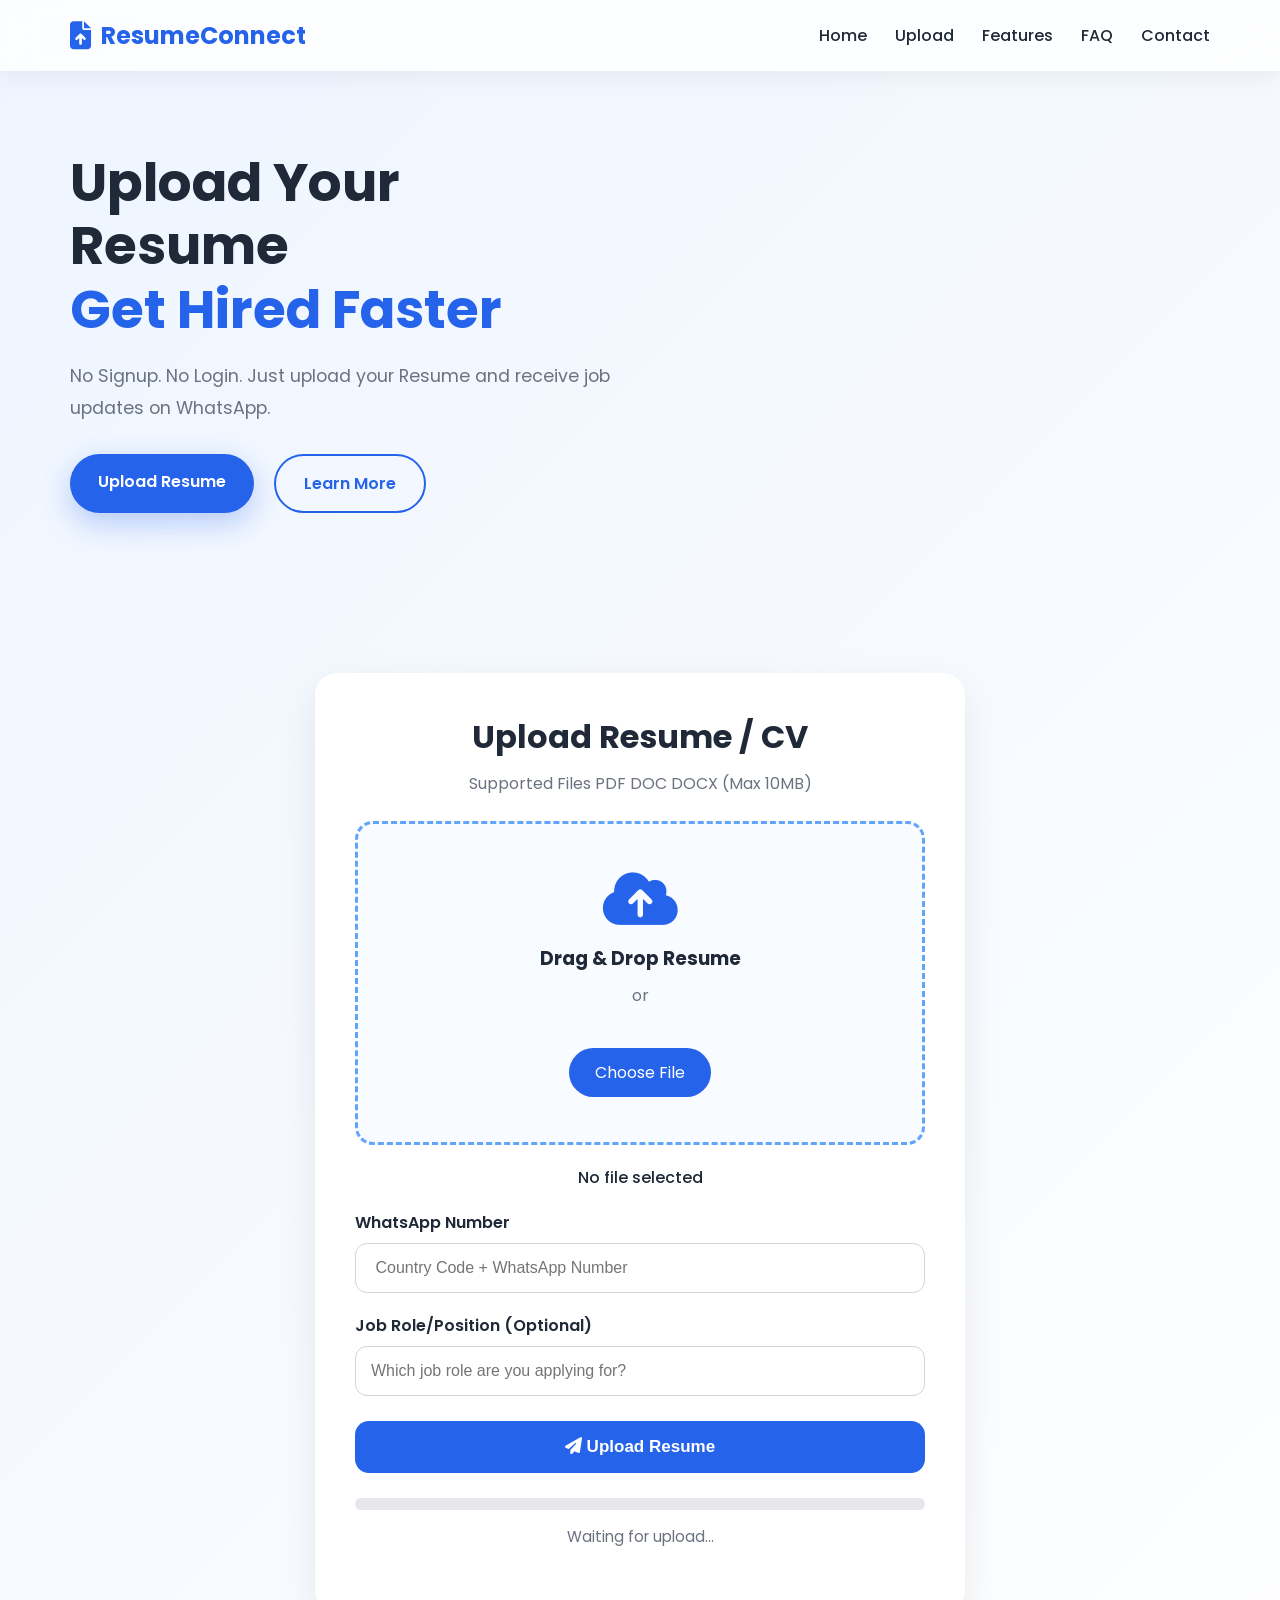
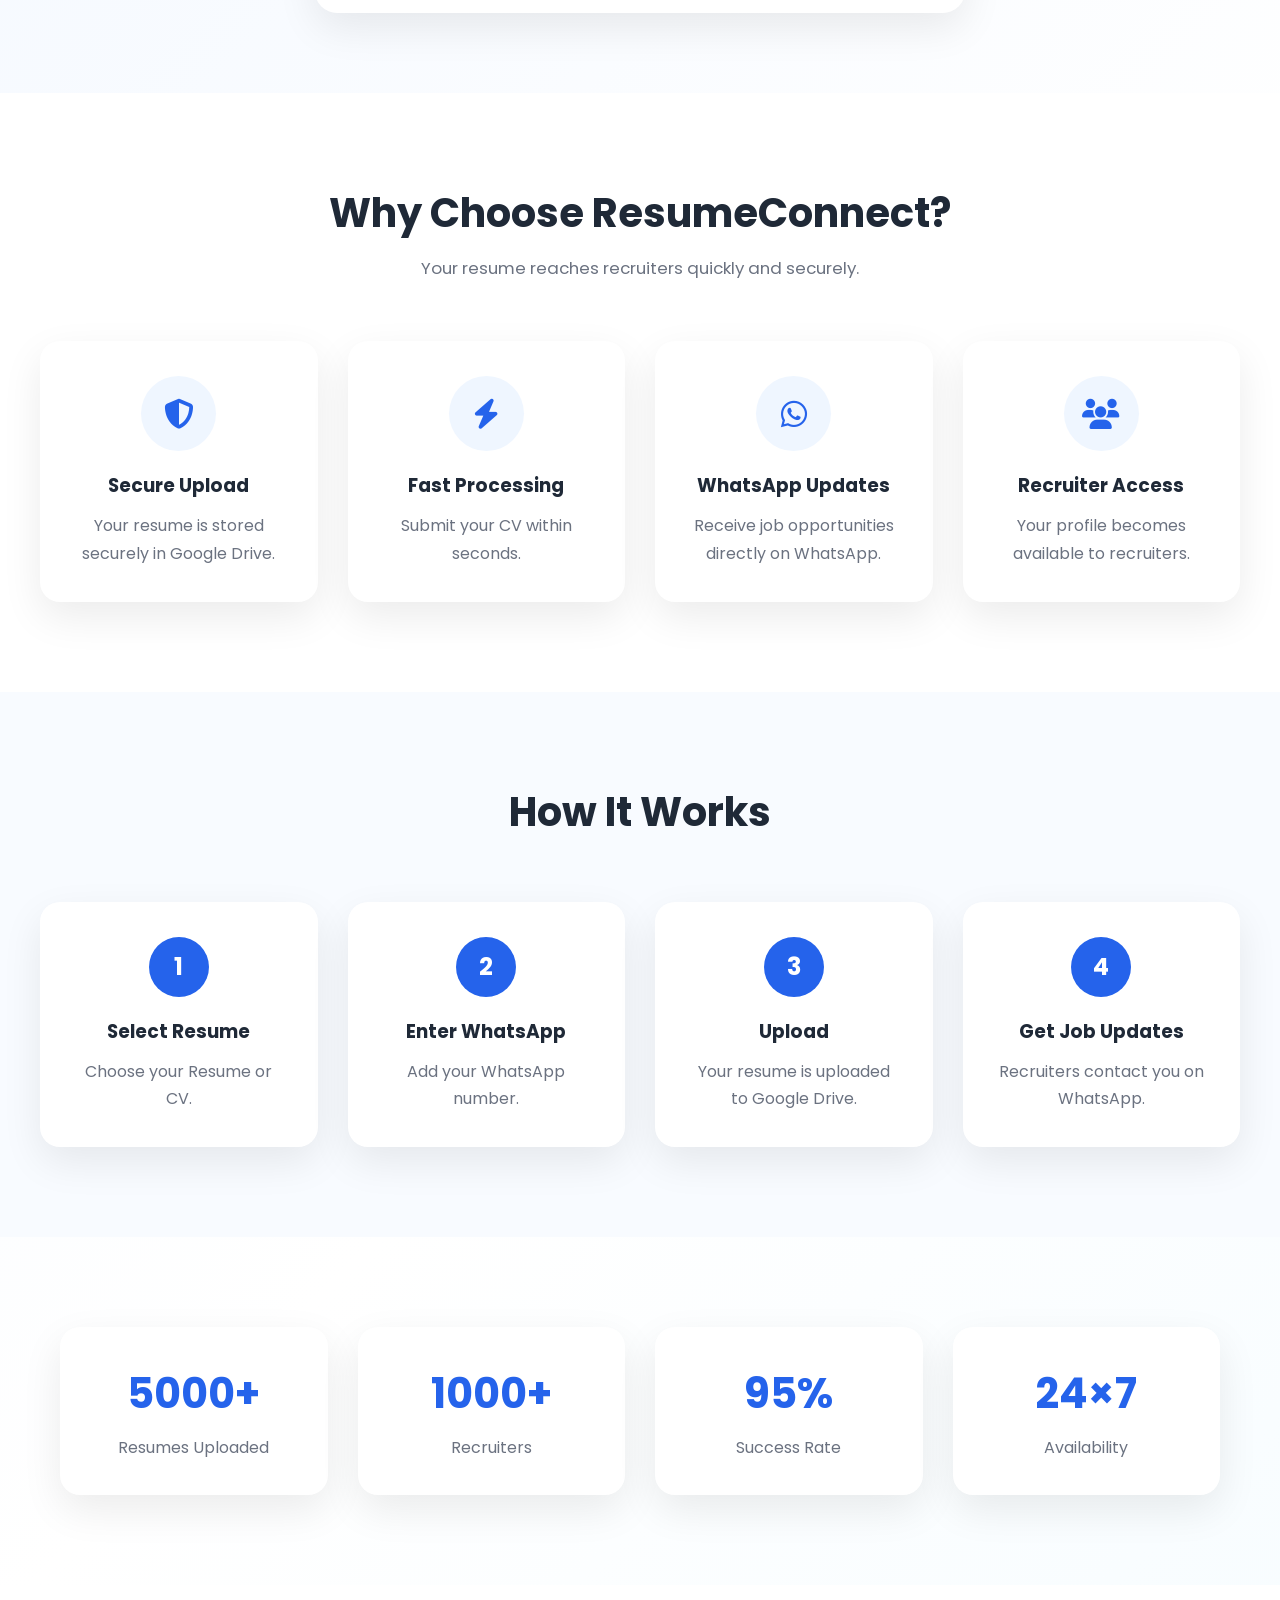
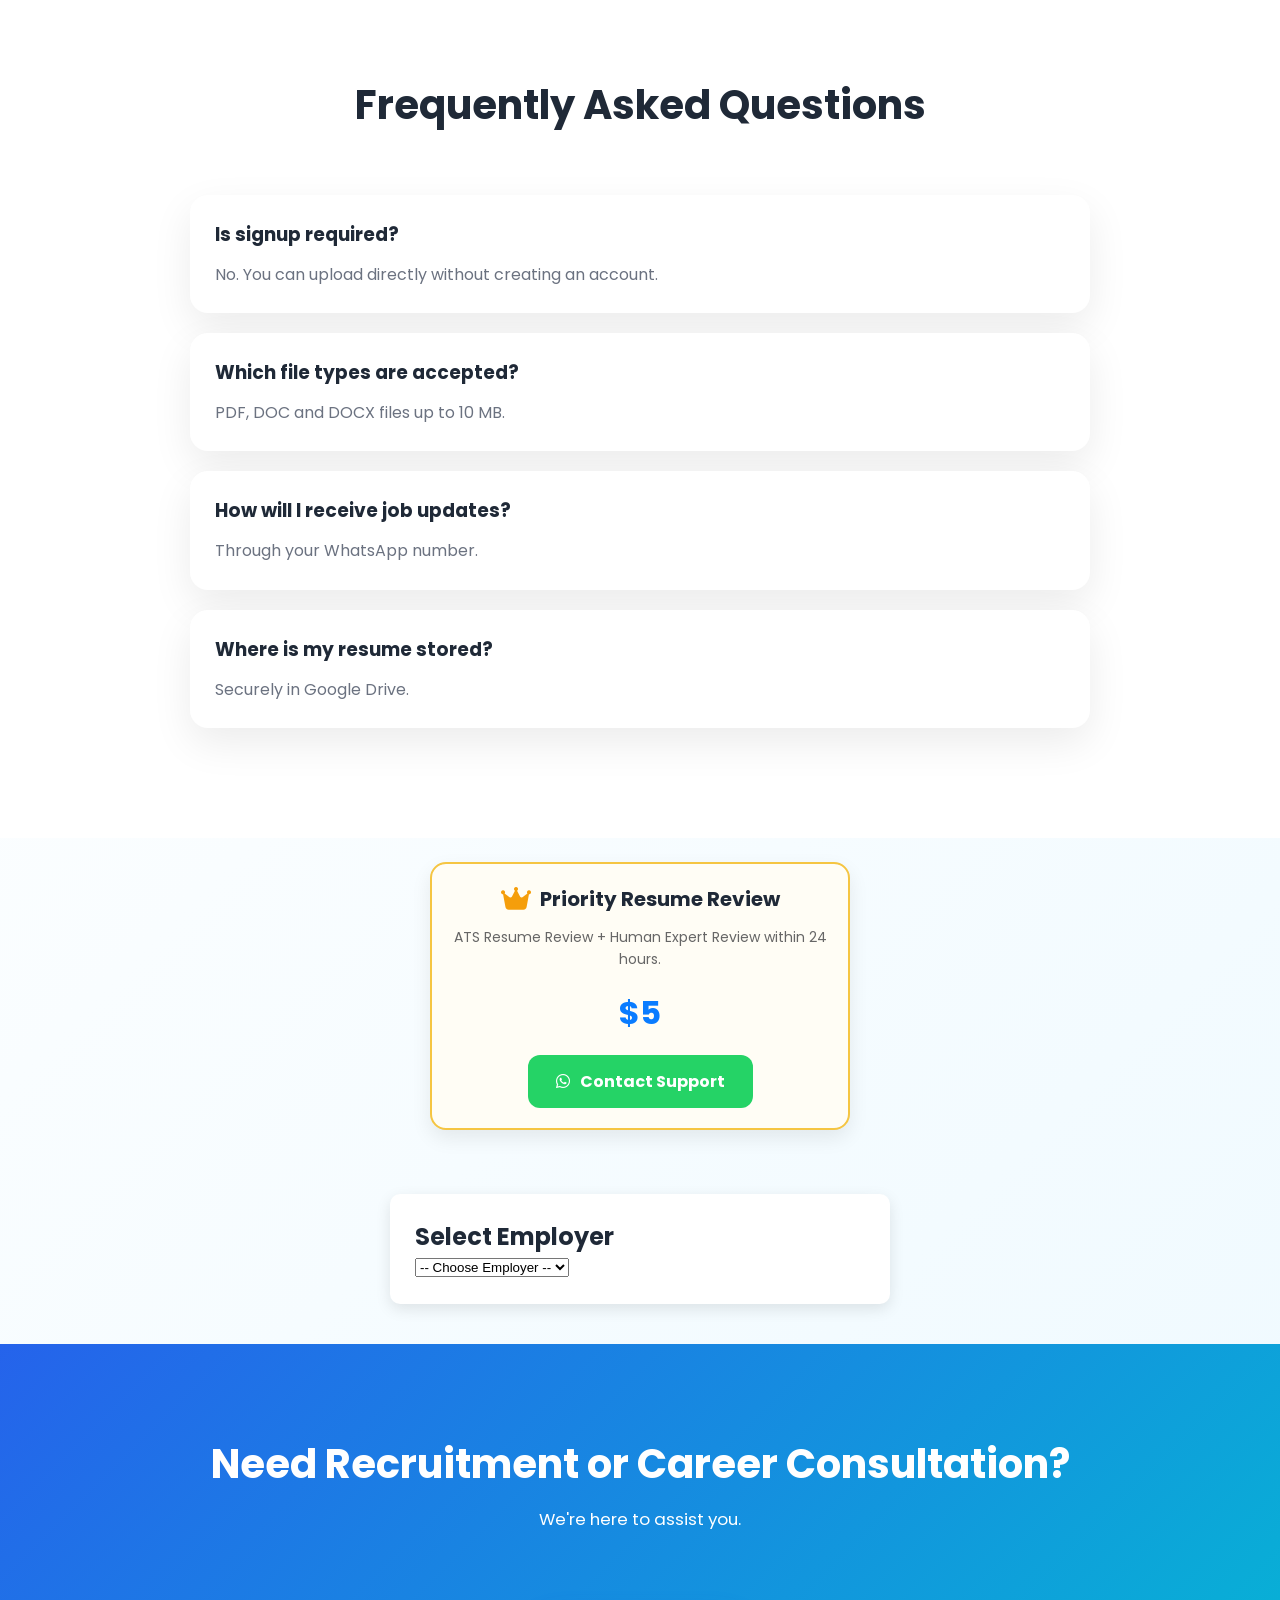
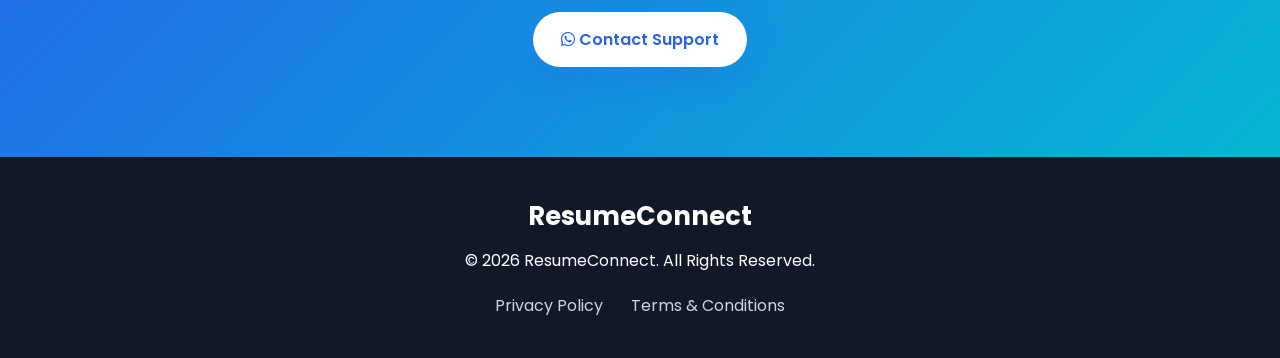
==== commit a49a3794: "Update index.html" ====
--- a/index.html
+++ b/index.html
@@ -232,7 +232,7 @@
 
 id="fullname"
 
-placeholder="What job role you are applying?">
+placeholder="Which job role are you applying for?">
 
 </div>
 
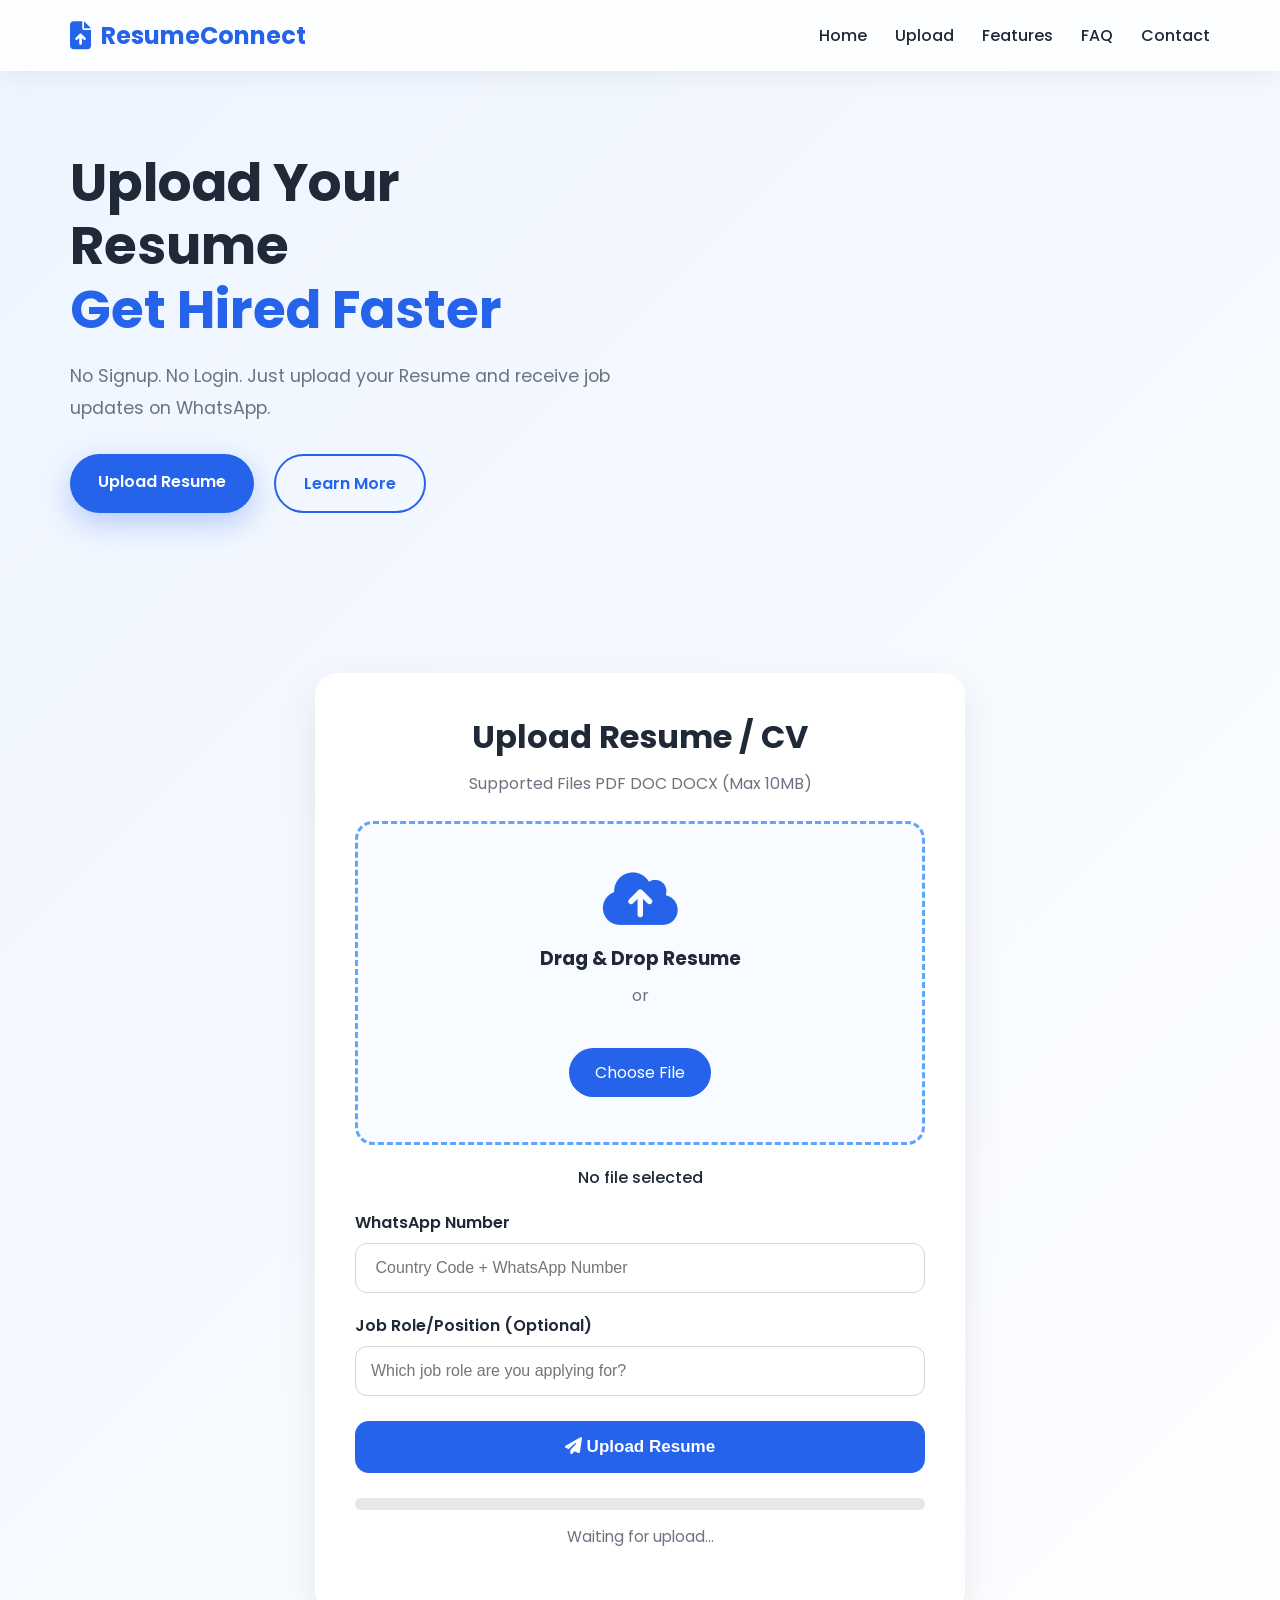
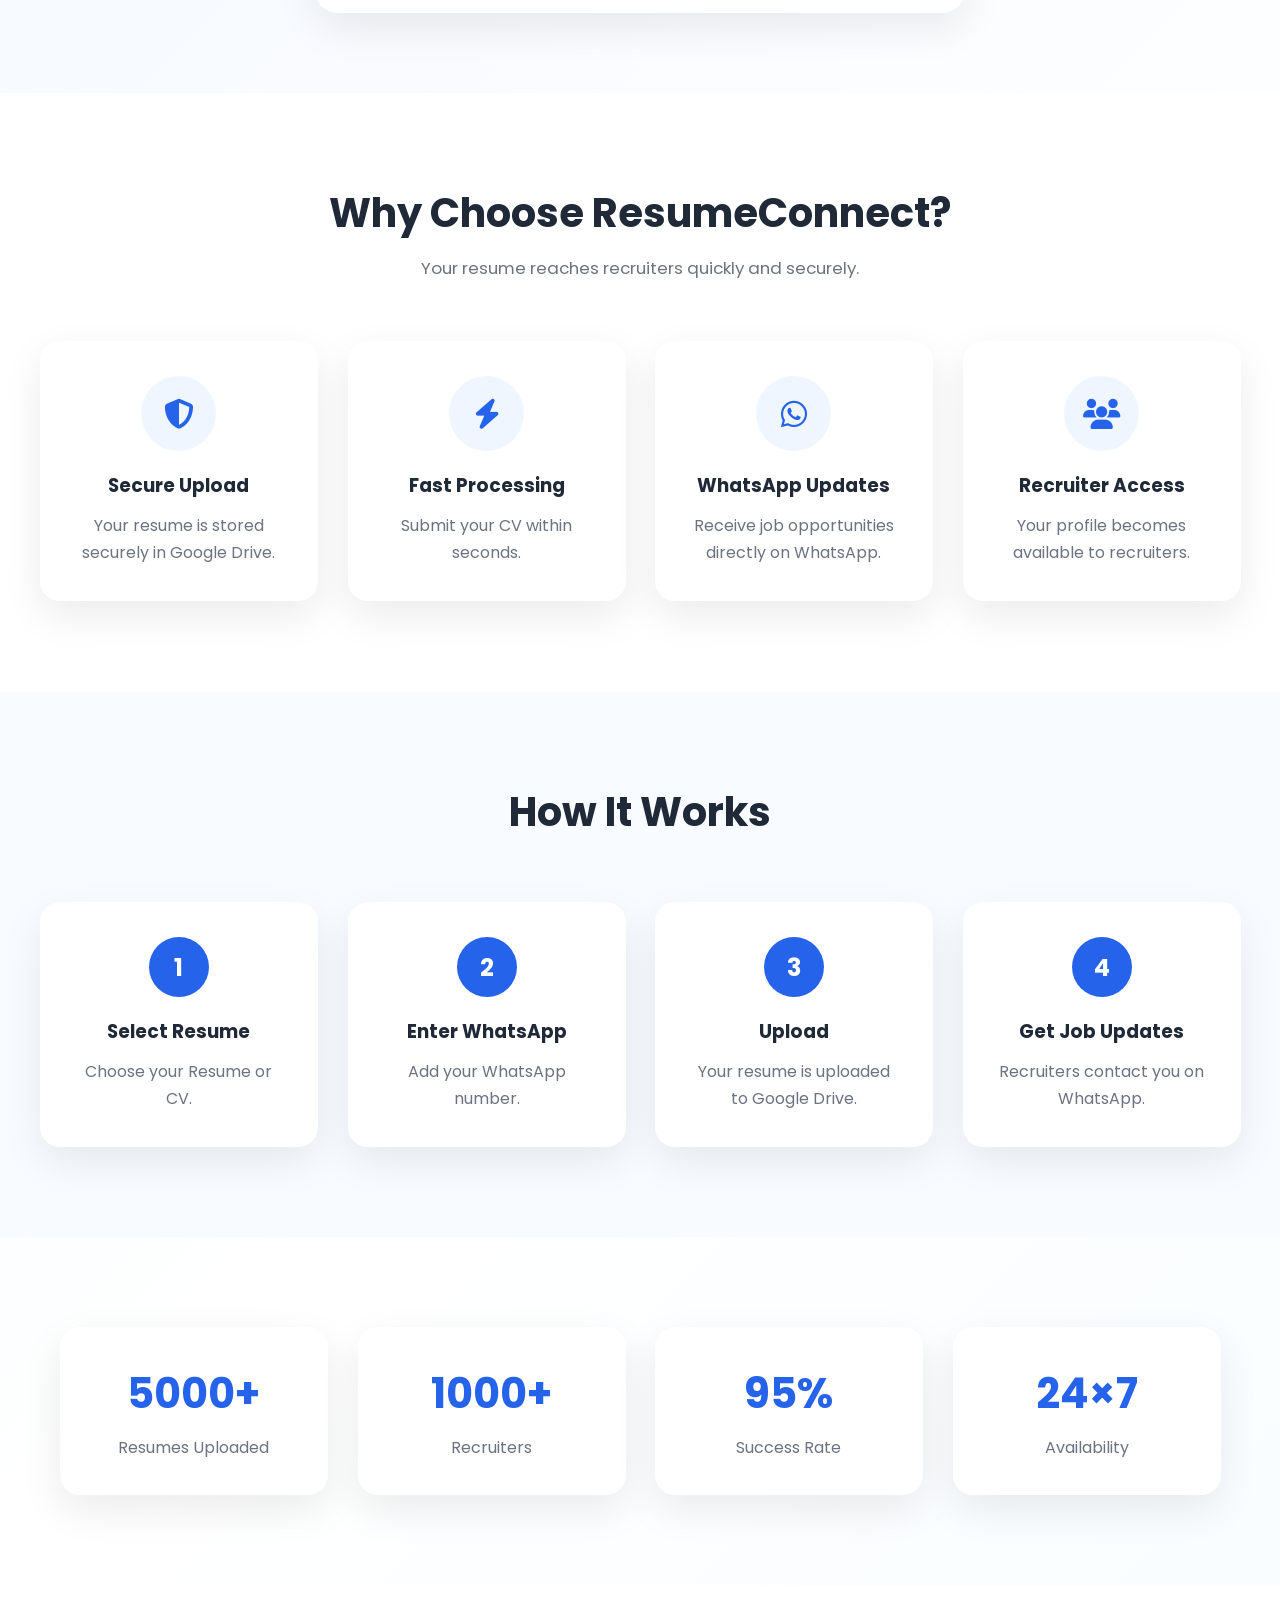
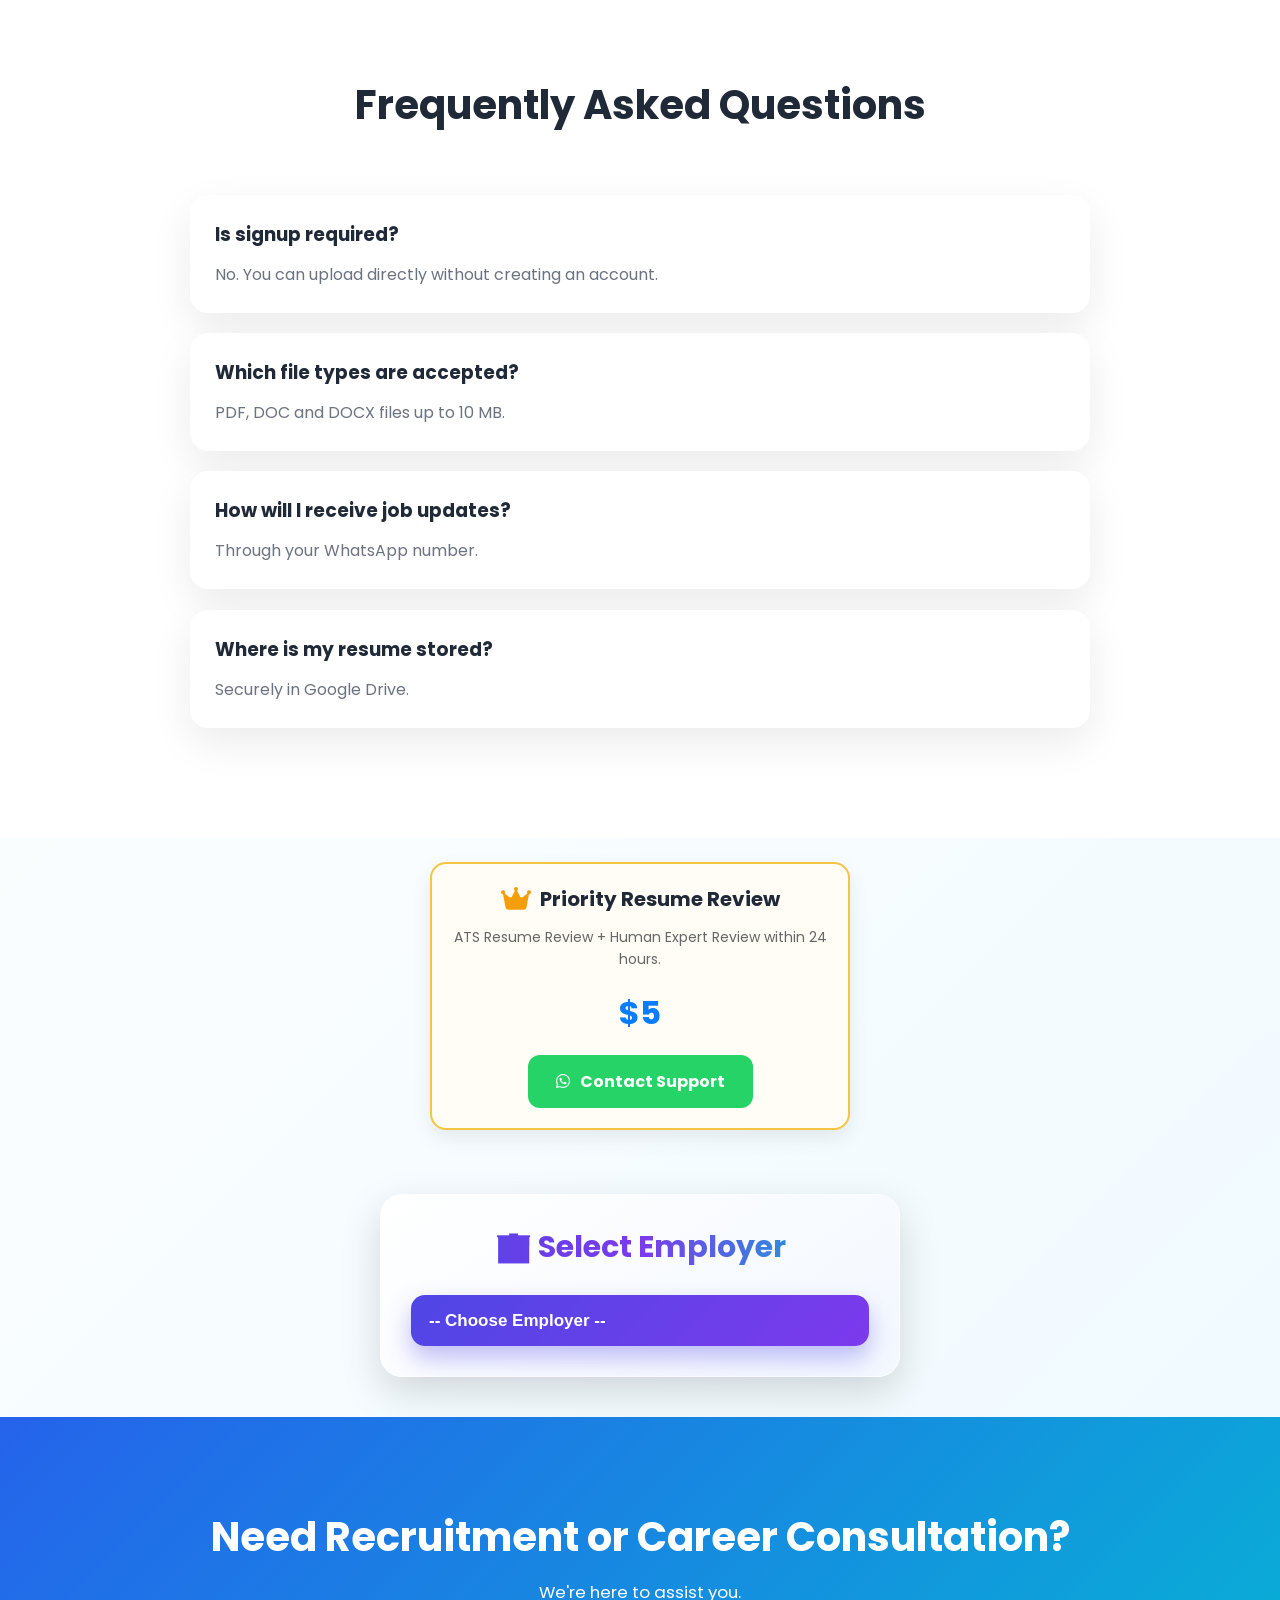
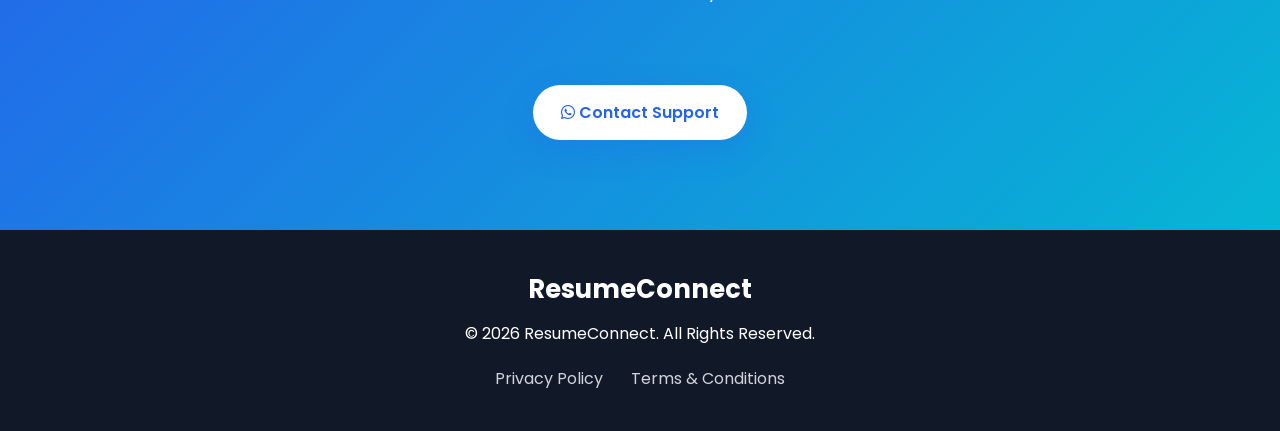
==== commit ae9444d2: "Update index.html" ====
--- a/index.html
+++ b/index.html
@@ -447,20 +447,125 @@
 </div>
 
 
-<section class="container employer-target" style="max-width:500px;margin:40px auto;background:#fff;padding:25px;border-radius:10px;box-shadow:0 5px 15px rgba(0,0,0,.1);">
-<h2>Select Employer</h2>
-<select id="employerSelect">
+<section class="container employer-target" style="
+max-width:520px;
+margin:40px auto;
+padding:30px;
+border-radius:22px;
+background:linear-gradient(145deg,#ffffff,#f3f8ff);
+box-shadow:0 15px 40px rgba(0,0,0,.15);
+border:1px solid rgba(255,255,255,.7);
+">
+
+<h2 style="
+margin:0 0 25px;
+text-align:center;
+font-size:30px;
+font-weight:700;
+background:linear-gradient(90deg,#4f46e5,#7c3aed,#06b6d4);
+-webkit-background-clip:text;
+-webkit-text-fill-color:transparent;
+">
+🏢 Select Employer
+</h2>
+
+<select id="employerSelect" style="
+width:100%;
+padding:16px 18px;
+font-size:17px;
+font-weight:600;
+color:#fff;
+border:none;
+outline:none;
+border-radius:14px;
+cursor:pointer;
+background:linear-gradient(135deg,#4f46e5,#7c3aed);
+box-shadow:0 12px 25px rgba(79,70,229,.35);
+transition:.3s;
+appearance:none;
+-webkit-appearance:none;
+">
+
 <option value="">-- Choose Employer --</option>
-<option value="clarity">Clarity</option>
-<option value="flipkart">Flipkart</option>
-<option value="blurb">Blurb</option>
-<option value="Servicenow">ServiceNow</option>
+<option value="clarity">✨ Clarity</option>
+<option value="flipkart">🛒 Flipkart</option>
+<option value="blurb">📚 Blurb</option>
+<option value="Servicenow">⚡ ServiceNow</option>
+
 </select>
-<div class="result" id="resultBox" style="display:none;margin-top:20px;padding:20px;background:#eef7ff;border-left:5px solid #007bff;border-radius:6px;">
-<h3 id="companyName"></h3>
-<p>Weekly Resume Target</p>
-<div class="range" id="targetRange" style="font-size:22px;font-weight:bold;color:#28a745;"></div>
-</div>
+
+<div class="result" id="resultBox" style="
+display:none;
+margin-top:25px;
+padding:25px;
+text-align:center;
+border-radius:18px;
+background:linear-gradient(135deg,#06b6d4,#3b82f6,#4f46e5);
+color:#fff;
+box-shadow:0 15px 30px rgba(59,130,246,.35);
+animation:fadeUp .4s ease;
+">
+
+<h3 id="companyName" style="
+margin:0;
+font-size:30px;
+font-weight:700;
+"></h3>
+
+<p style="
+margin:15px 0 10px;
+font-size:18px;
+opacity:.9;
+">
+🎯 Weekly Resume Target
+</p>
+
+<div class="range" id="targetRange" style="
+font-size:34px;
+font-weight:800;
+letter-spacing:1px;
+color:#ffe082;
+text-shadow:0 2px 10px rgba(0,0,0,.25);
+"></div>
+
+<div style="
+margin-top:18px;
+display:inline-block;
+padding:8px 18px;
+background:rgba(255,255,255,.2);
+border-radius:50px;
+font-weight:600;
+backdrop-filter:blur(8px);
+">
+🚀 Keep Growing!
+</div>
+
+</div>
+
+<style>
+#employerSelect:hover{
+transform:translateY(-2px);
+box-shadow:0 18px 35px rgba(79,70,229,.45);
+}
+
+#employerSelect option{
+background:#ffffff;
+color:#333;
+font-weight:600;
+}
+
+@keyframes fadeUp{
+from{
+opacity:0;
+transform:translateY(20px) scale(.95);
+}
+to{
+opacity:1;
+transform:translateY(0) scale(1);
+}
+}
+</style>
+
 </section>
 <script>
 const resumeData={clarity:"90",fipkart:"95",blurb:"98",Servicenow:"92"};
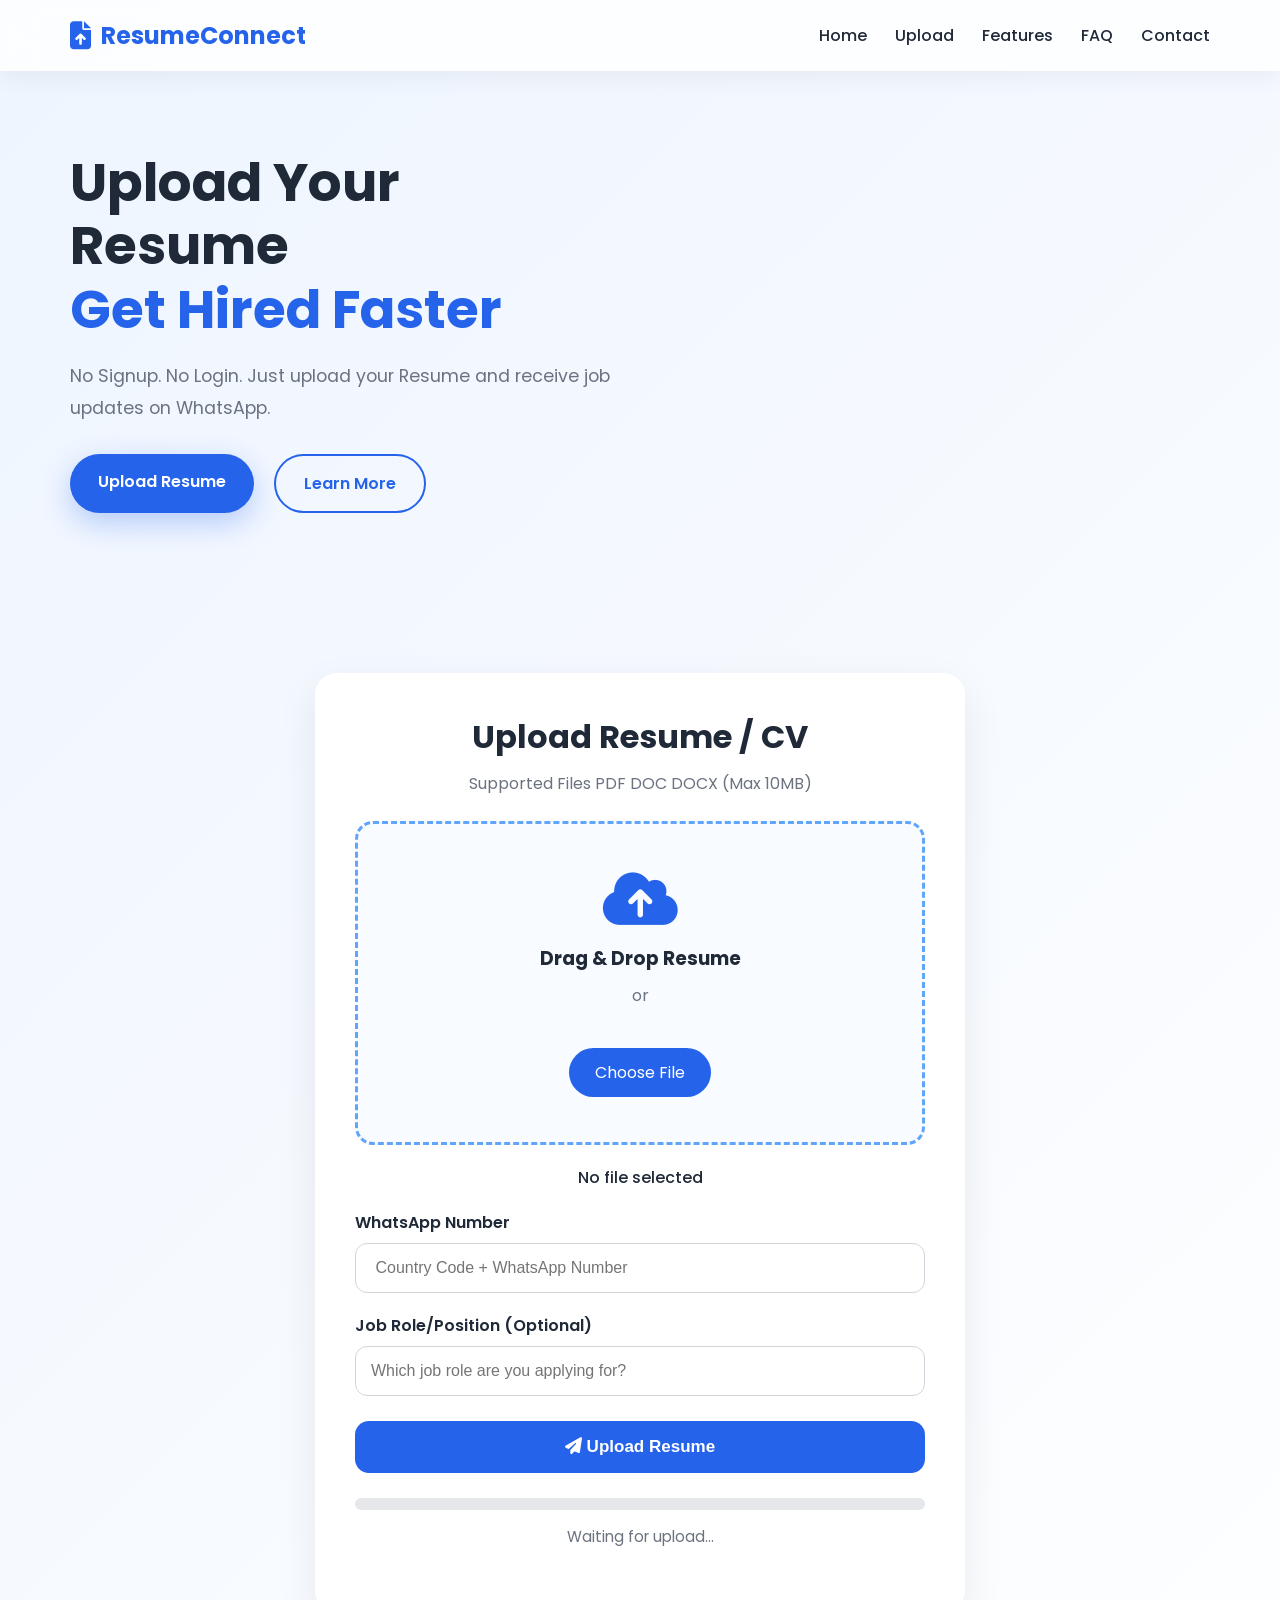
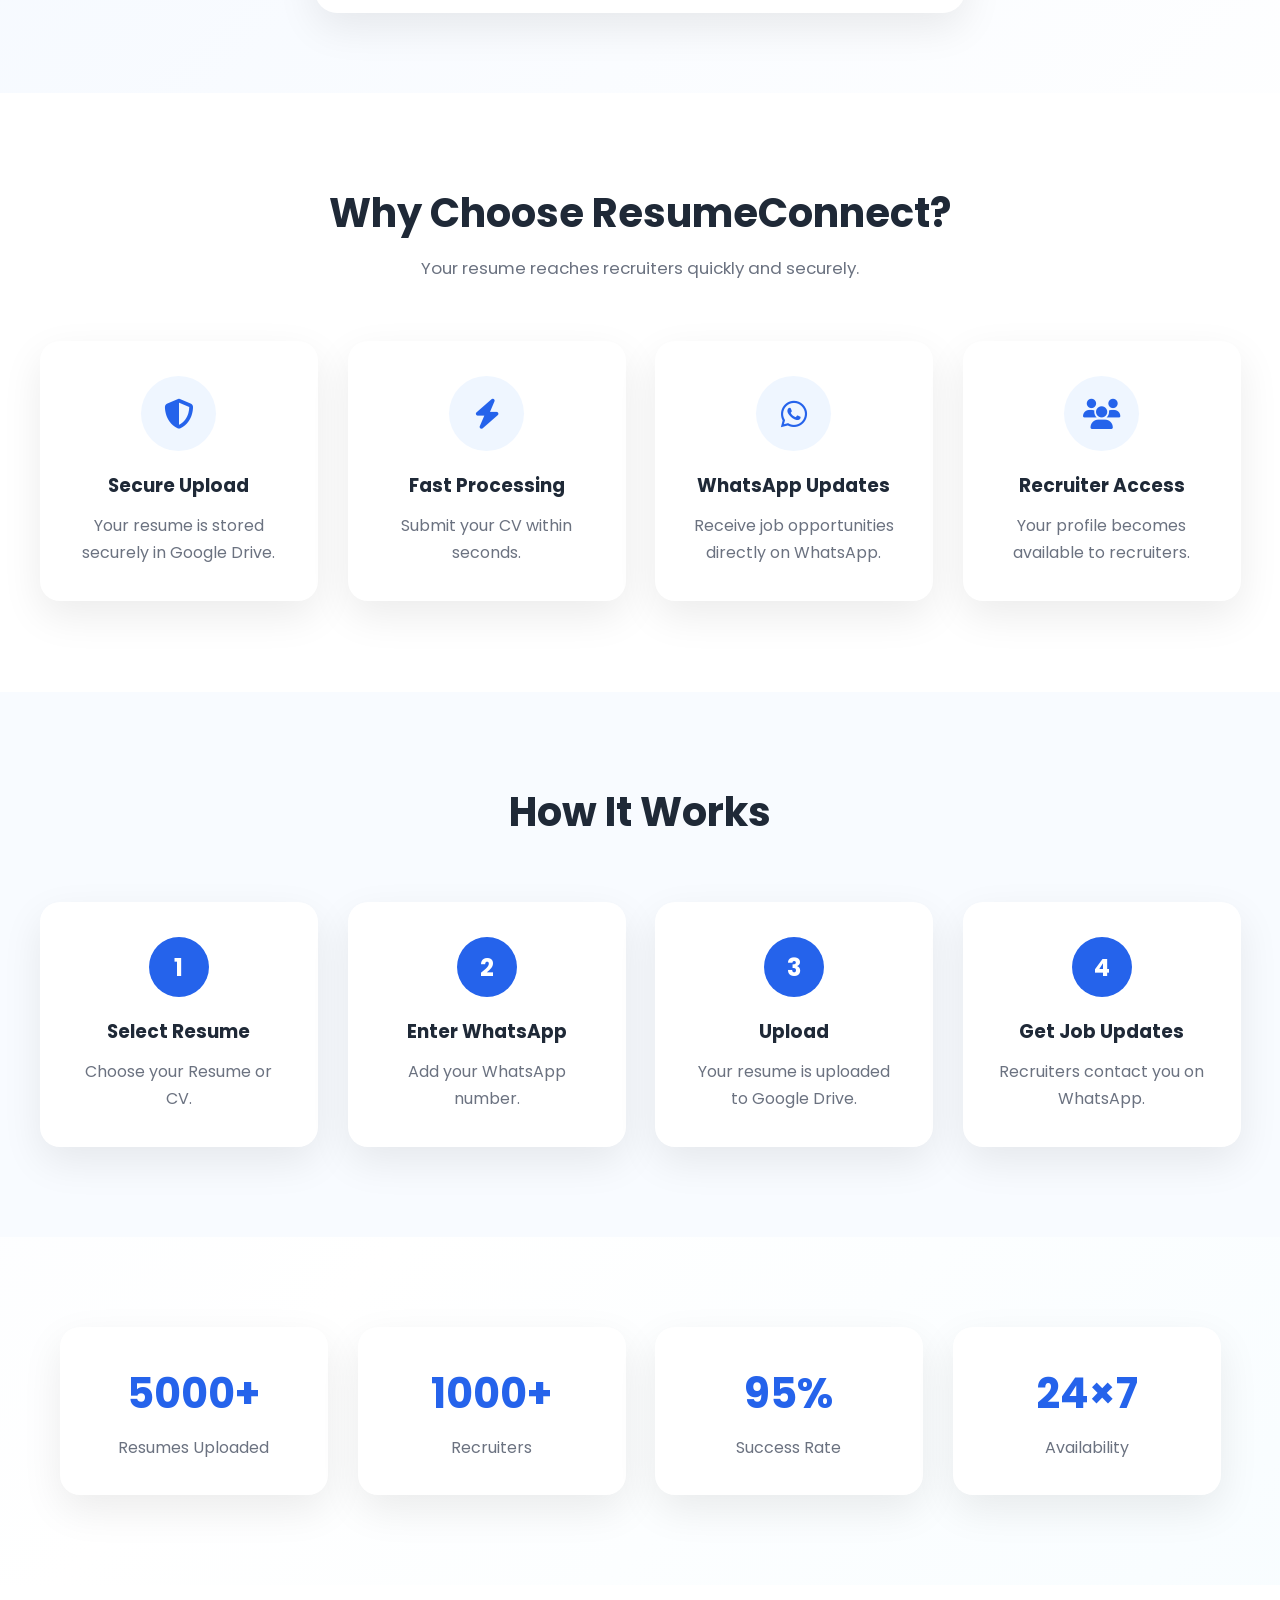
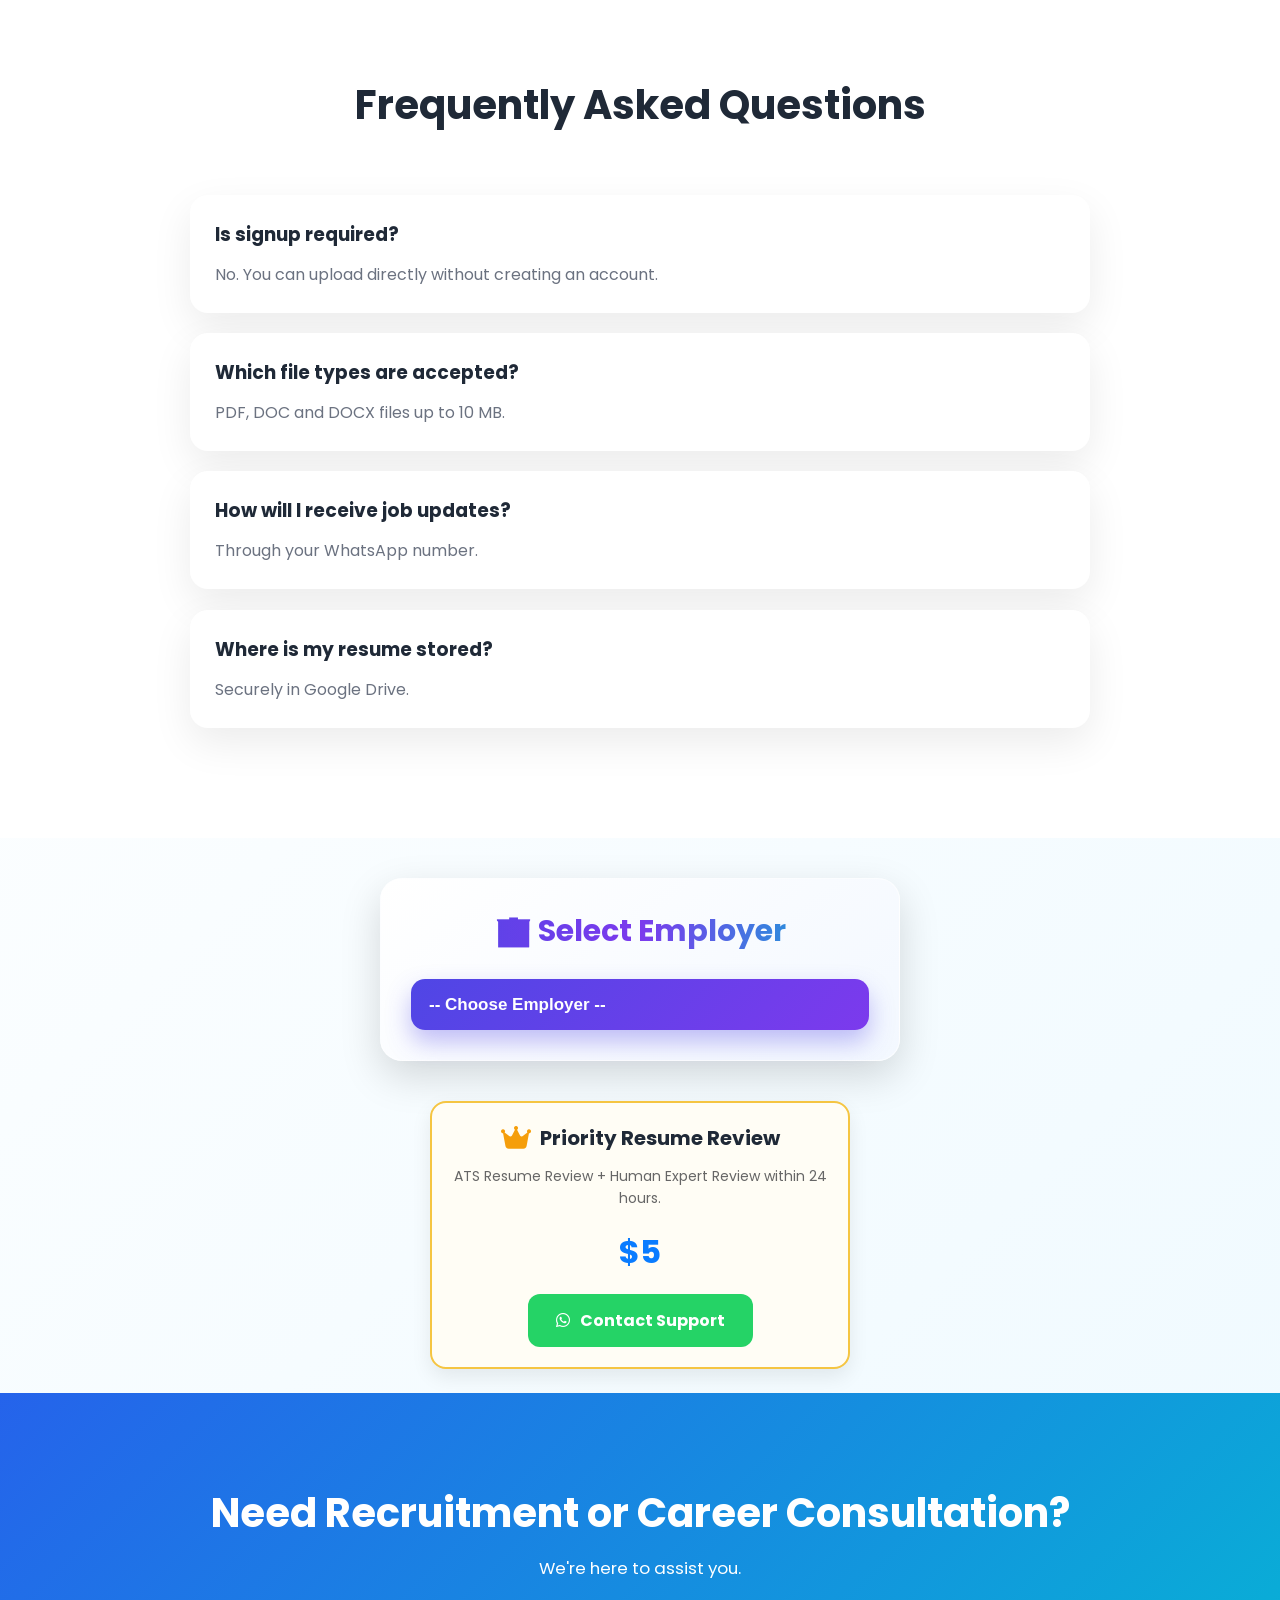
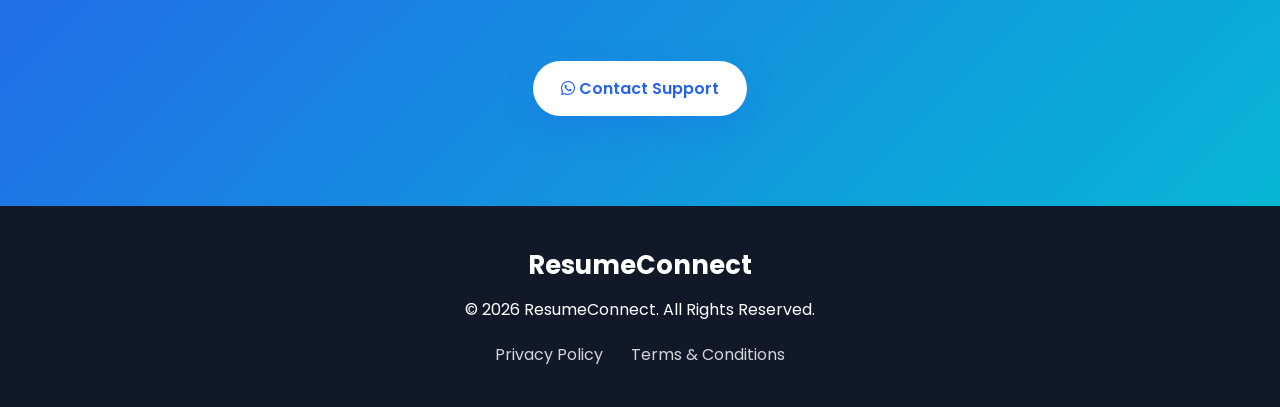
==== commit e936a973: "Update index.html" ====
--- a/index.html
+++ b/index.html
@@ -417,30 +417,7 @@
 
 
 
-    <div class="priority-box">
-
-    <div class="priority-header">
-        <i class="fa-solid fa-crown"></i>
-        <h3>Priority Resume Review</h3>
-    </div>
-
-    <p class="priority-text">
-        ATS Resume Review + Human Expert Review within 24 hours.
-    </p>
-
-    <div class="price">
-        $5
-    </div>
-<a href="https://wa.me/918374924746?text=Hi%20ResumeConnect,%20I%20need%20help%20with%20Priority%20Resume%20Review."
-   class="support-btn"
-   target="_blank"
-   rel="noopener">
-    <i class="fa-brands fa-whatsapp"></i>
-    Contact Support
-</a>
-</div>
-
-</div>
+  
      <div id="paypal-button-container"></div>
      <div class="form-wrapper">
     <!-- Resume upload form -->
@@ -567,6 +544,31 @@
 </style>
 
 </section>
+
+       <div class="priority-box">
+
+    <div class="priority-header">
+        <i class="fa-solid fa-crown"></i>
+        <h3>Priority Resume Review</h3>
+    </div>
+
+    <p class="priority-text">
+        ATS Resume Review + Human Expert Review within 24 hours.
+    </p>
+
+    <div class="price">
+        $5
+    </div>
+<a href="https://wa.me/918374924746?text=Hi%20ResumeConnect,%20I%20need%20help%20with%20Priority%20Resume%20Review."
+   class="support-btn"
+   target="_blank"
+   rel="noopener">
+    <i class="fa-brands fa-whatsapp"></i>
+    Contact Support
+</a>
+</div>
+
+</div>
 <script>
 const resumeData={clarity:"90",fipkart:"95",blurb:"98",Servicenow:"92"};
 const select=document.getElementById("employerSelect");
